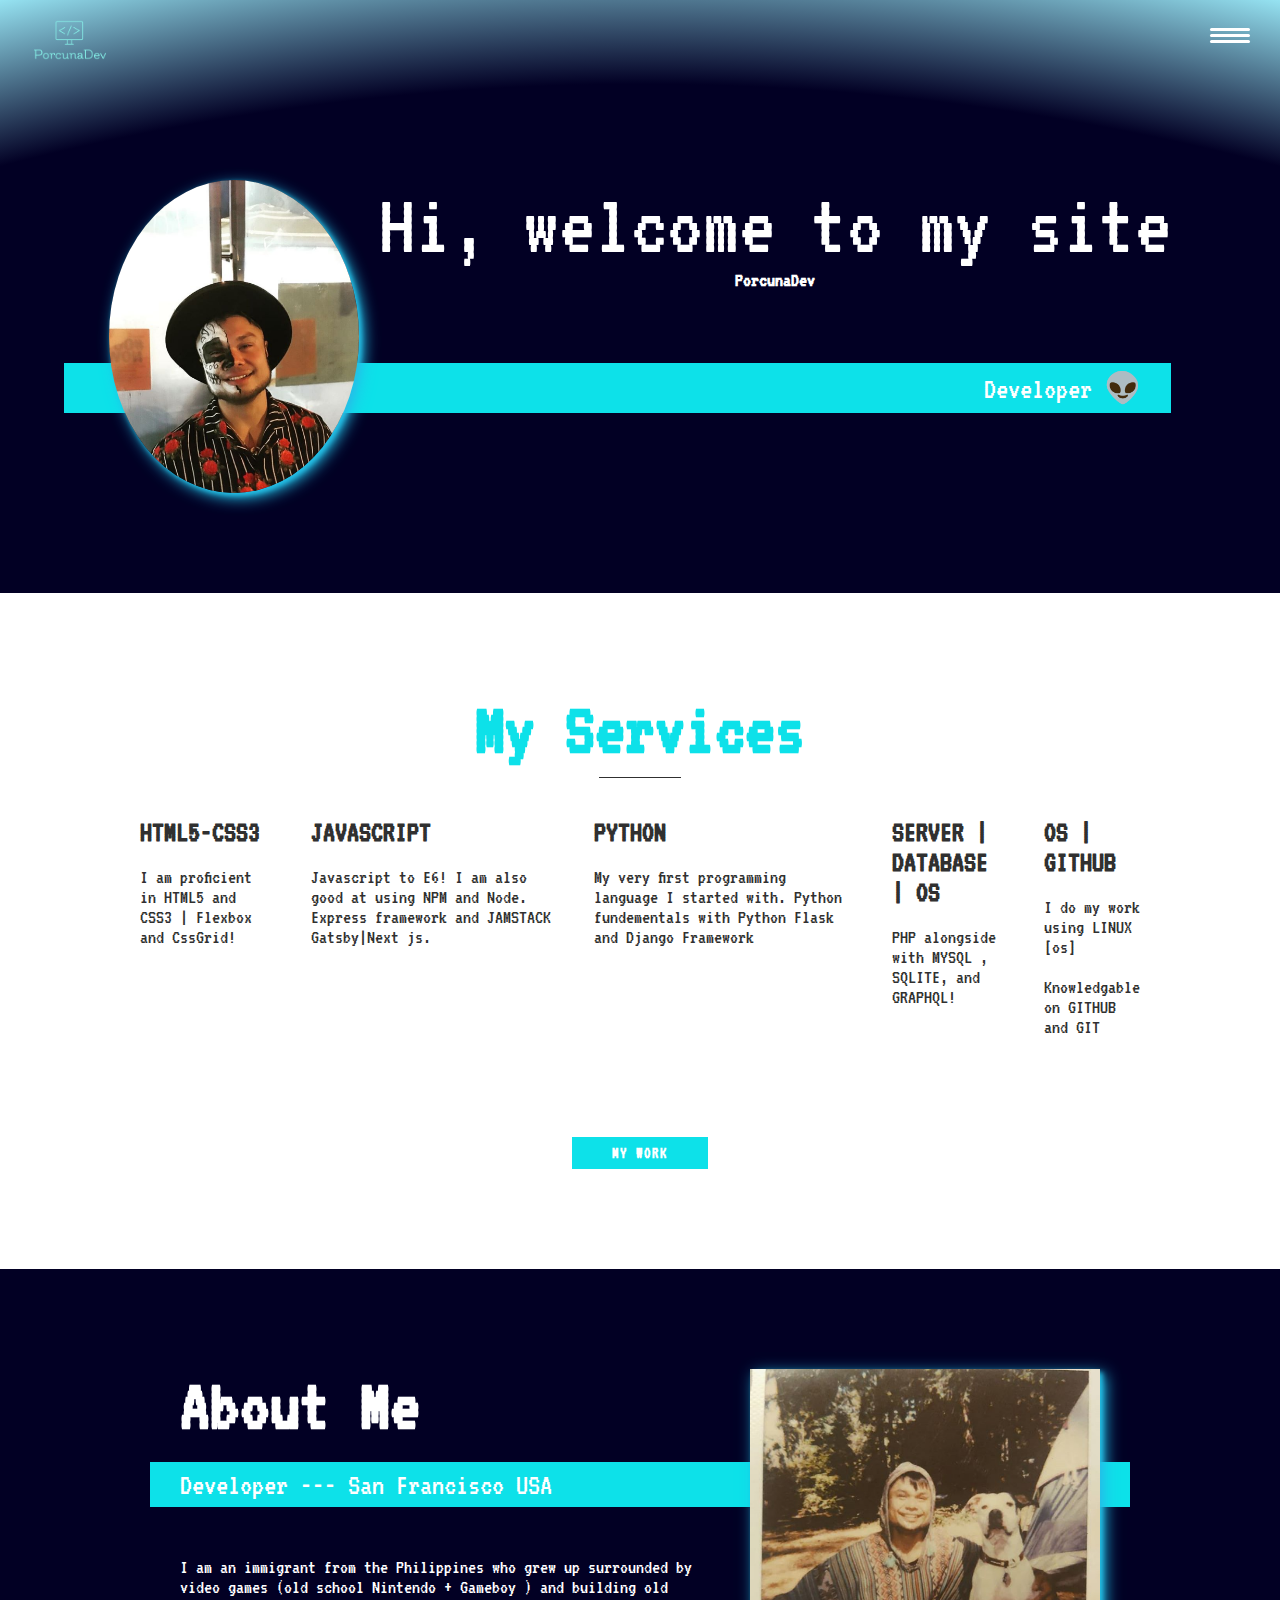
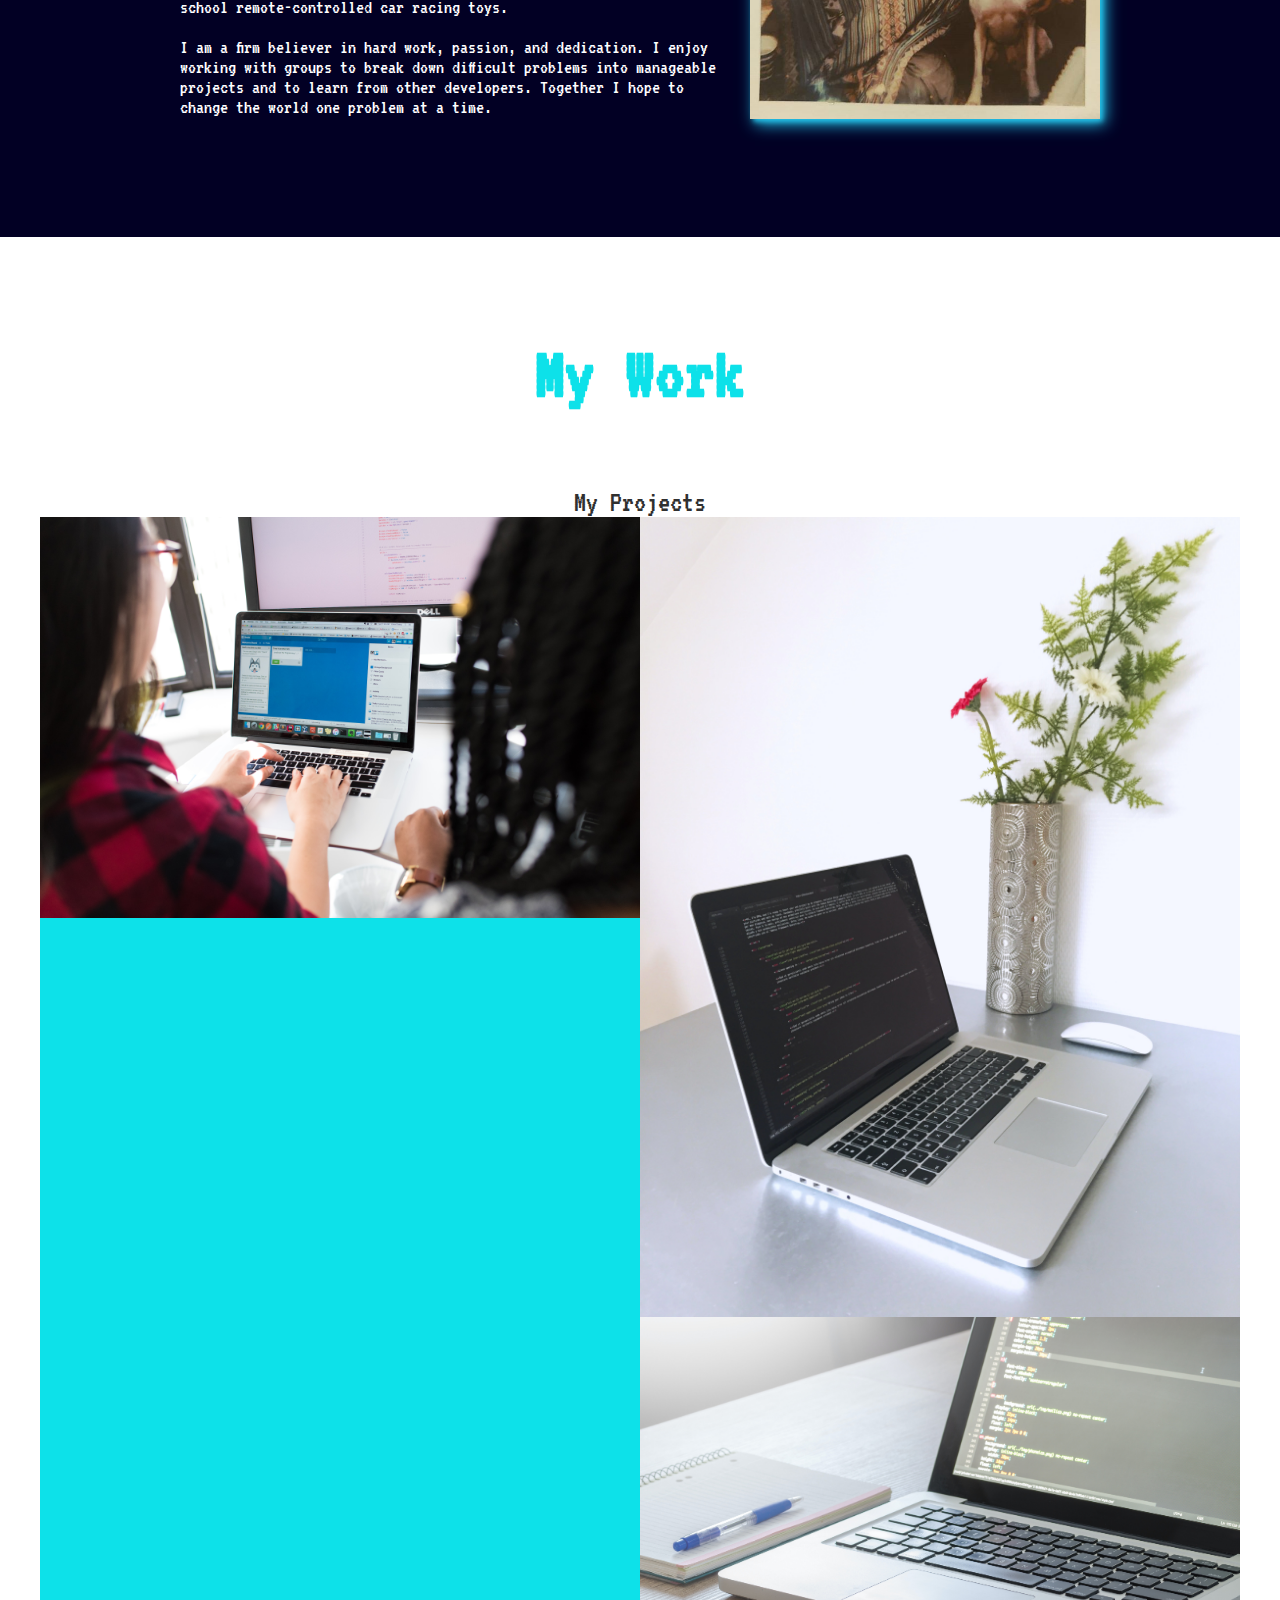
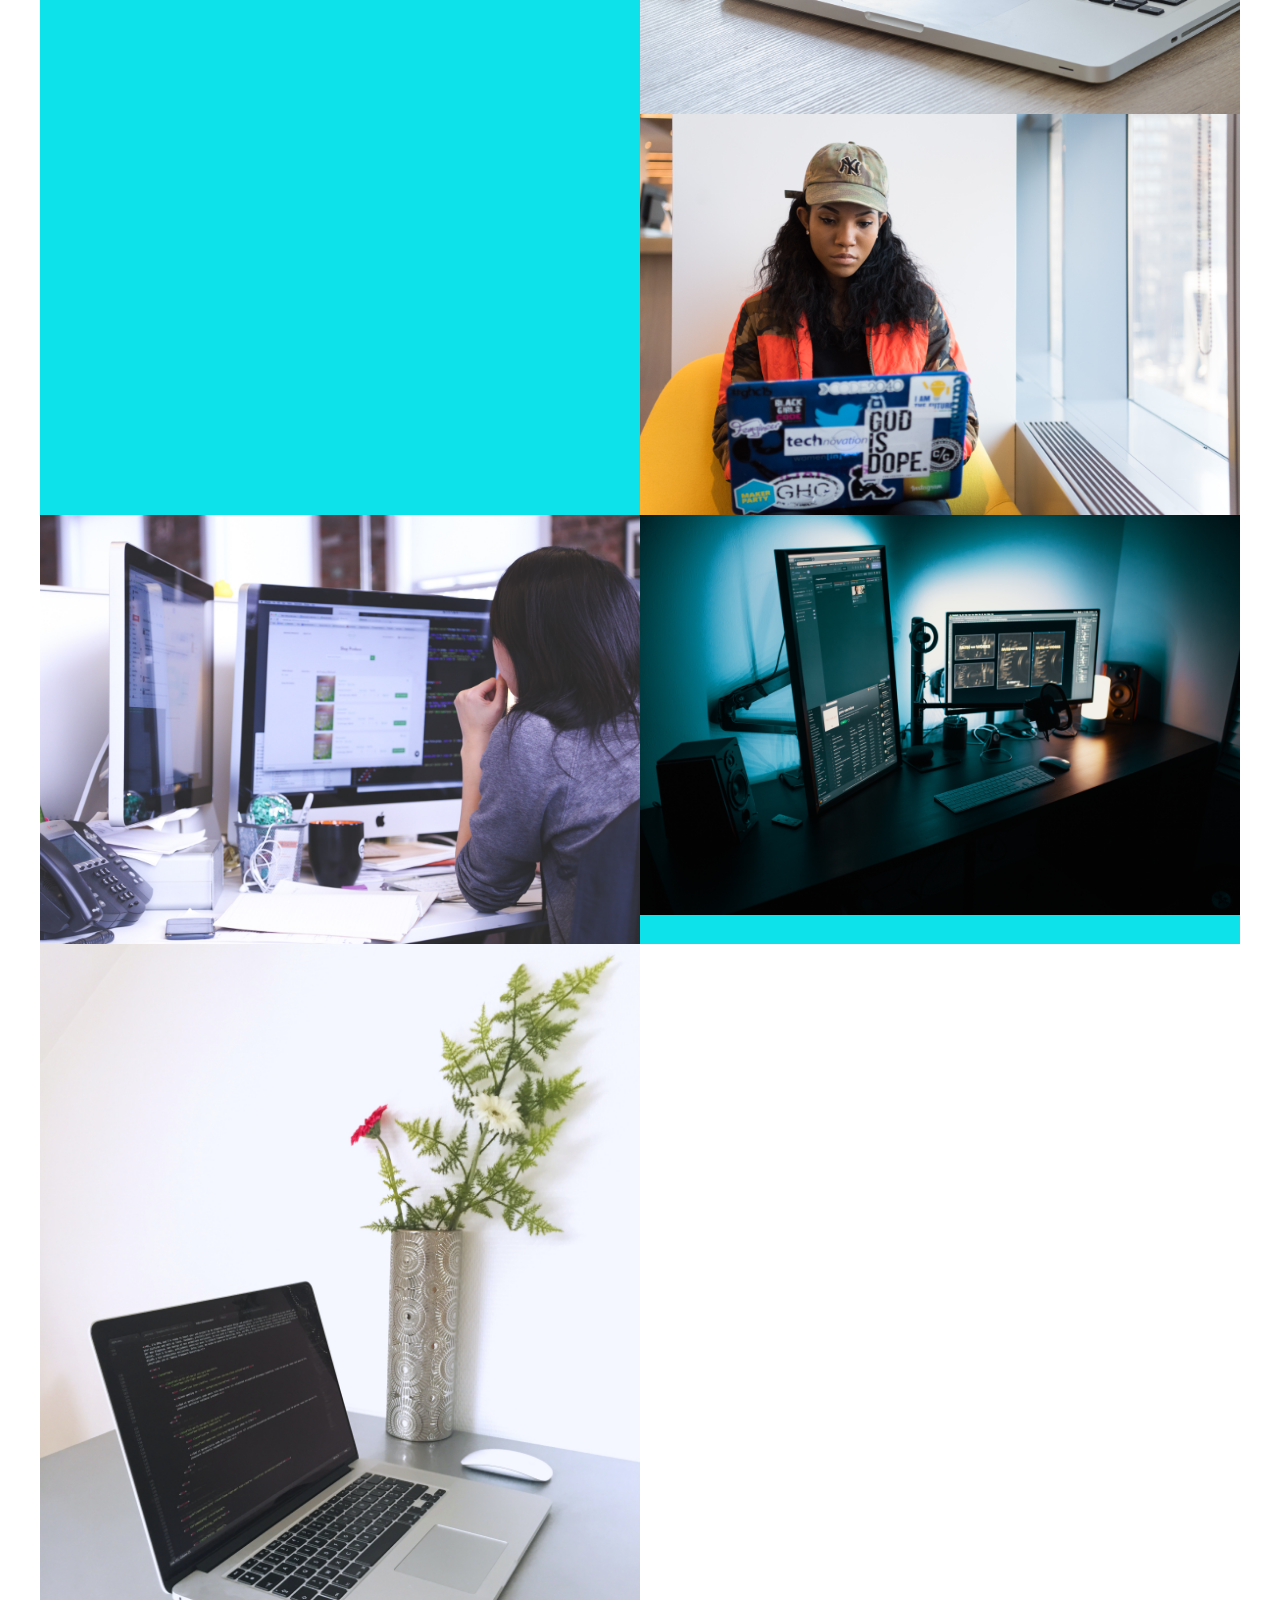
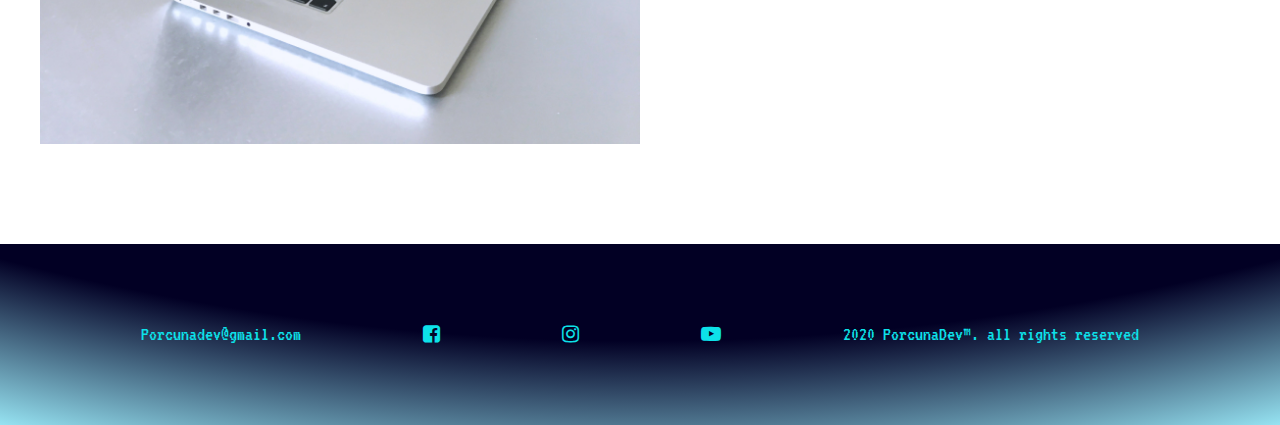
==== index.html @ c093f9e5 "first commit" ====
<!DOCTYPE html>
<html lang="en">

<head>
    <meta charset="UTF-8">
    <meta name="viewport" content="width=device-width, initial-scale=1.0">
    <link href="https://fonts.googleapis.com/css?family=VT323|VT323" rel="stylesheet">
    <link rel="stylesheet" href="https://cdnjs.cloudflare.com/ajax/libs/font-awesome/4.7.0/css/font-awesome.min.css">
    <link rel="stylesheet" href="https://cdnjs.cloudflare.com/ajax/libs/normalize/8.0.1/normalize.min.css">
    <link rel="stylesheet" href="css\style.css">
    <title>PorcunaDev</title>
</head>


<body>

    <header class="header">
        <div class="logo">
            <img src="css\porcunaDev.png" alt="">
        </div>

        <button class="nav__toggle" aria-label="toggle-navigation">
            <span class="hamburger"></span>
        </button>
        <nav class="main-nav">
            <ul class="nav__list">
                <li class="nav__item"><a class="nav__link" href="#home">Home</a></li>
                <li class="nav__item"><a class="nav__link" href="#services">Services</a></li>
                <li class="nav__item"><a class="nav__link" href="#about">About</a></li>
                <li class="nav__item"><a class="nav__link" href="#work">Projects</a></li>
            </ul>
        </nav>
    </header>


    <!--INTRODUCTION-->

    <section id="home" class="intro">

        <h1 class="section__title section__title--intro">Hi, welcome to my site <strong class="strong__title">PorcunaDev</strong> </h1>
        <p class="section__subtitle section__subtitle--intro">Developer 👽 </p>
        
        <img class="intro__img" src="css\patrick.jpg.png" alt="patrick halloween">

    </section>

    
    <!--SERVICES-->

    <section id="services" class="my__services">
        
        <h2 class="section__title section__title--services">My Services</h2>

        <div class="services">

            <div class="service">
                <h3>HTML5-CSS3</h3>
                <p>I am proficient in HTML5 and CSS3 | Flexbox and CssGrid!</p>
            </div>

            <div class="service">
                <h3>JAVASCRIPT</h3>
                <p>Javascript to E6! I am also good at using NPM and Node. Express framework and JAMSTACK Gatsby|Next js. </p>
            </div>

            <div class="service">
                <h3>PYTHON</h3>
                <p>My very first programming language I started with. Python fundementals with Python Flask and Django Framework</p>
            </div>

            <div class="service">
                <h3>SERVER | DATABASE | OS</h3>
                <p>PHP alongside with MYSQL , SQLITE, and GRAPHQL!</p>
            </div>

            <div class="service">
                <h3>OS | GITHUB </h3>
                <p>I do my work using LINUX [os]</p>
                <p>Knowledgable on GITHUB and GIT</p>
            </div>

        </div>

        <a href="#work" class="btn">My Work</a>
        
    </section>


    <!--ABOUT-->

    <section id="about" class="about__me">

        <h2 class="section__title section__title--about">About Me</h2>
        <p class="section__subtitle section__subtitle--about">Developer --- San Francisco USA</p>

        <div class="about__me--body">
            <p>I am an immigrant from the Philippines who grew up surrounded by video games (old school Nintendo +  Gameboy ) and building old school remote-controlled car racing toys. </p>
            <p>I am a firm believer in hard work, passion, and dedication. I enjoy working with groups to break down difficult problems into manageable projects and to learn from other developers. Together I hope to change the world one problem at a time. </p>
        </div>

        <img class="about__me--img" src="css\pat&cleo.jpg.png" alt="patrick and cleo chillin">

    </section>


    <!--MY WORK-->

    <section id="work" class="my__work">

        <h2 class="section__title section__title--work">My Work</h2>
        <p class="section__subtitle section__subtitle--work">My Projects</p>

        <div class="portfolio">
            <a href="#" class="portfolio__item">
                <img class="portfolio__img" src="css\adult-blur-business-computer-1181474.jpg" alt="">
            </a>
            <a href="#" class="portfolio__item">
                <img class="portfolio__img" src="css\apple-desk-office-macbook-102061.jpg" alt="">
            </a>
            <a href="#" class="portfolio__item">
                <img class="portfolio__img" src="css\closeup-photo-of-silver-macbook-pro-on-table-1181269.jpg" alt="">
            </a>
            <a href="#" class="portfolio__item">
                <img class="portfolio__img" src="css\code-coding-computer-data-574073.jpg" alt="">
            </a>
            <a href="#" class="portfolio__item">
                <img class="portfolio__img" src="css\turned-on-macbook-pro-693859.jpg" alt="">
            </a>
            <a href="#" class="portfolio__item">
                <img class="portfolio__img" src="css\woman-using-laptop-computer-1181280.jpg" alt="">
            </a>
            <a href="#" class="portfolio__item">
                <img class="portfolio__img" src="css\working-woman-person-technology-7375.jpg" alt="">
            </a>
            <a href="#" class="portfolio__item">
                <img class="portfolio__img" src="css\black-flat-screen-computer-monitor-1714208.jpg" alt="">
            </a>
            <a href="#" class="portfolio__item">
                <img class="portfolio__img" src="css\apple-desk-office-macbook-102061.jpg" alt="">
            </a>
        </div>

    </section>


    <!--FOOTER-->

    <footer class="footer">

        <a href="mailto:porcunadev@gmail.com" class="footer-link">Porcunadev@gmail.com</a>
        <span><a href=""><i class="fa fa-facebook-square" aria-hidden="true"></i></a>
        </span>
        <span><a href=""><i class="fa fa-instagram" aria-hidden="true"></i></a>
        </span>
        <span><a href=""><i class="fa fa-youtube-play" aria-hidden="true"></i></a>
        </span>
        <span>2020 PorcunaDev&trade;. all rights reserved</span>
    
    </footer>  


    <script src="js\scripts.js"></script>
</body>
</html>
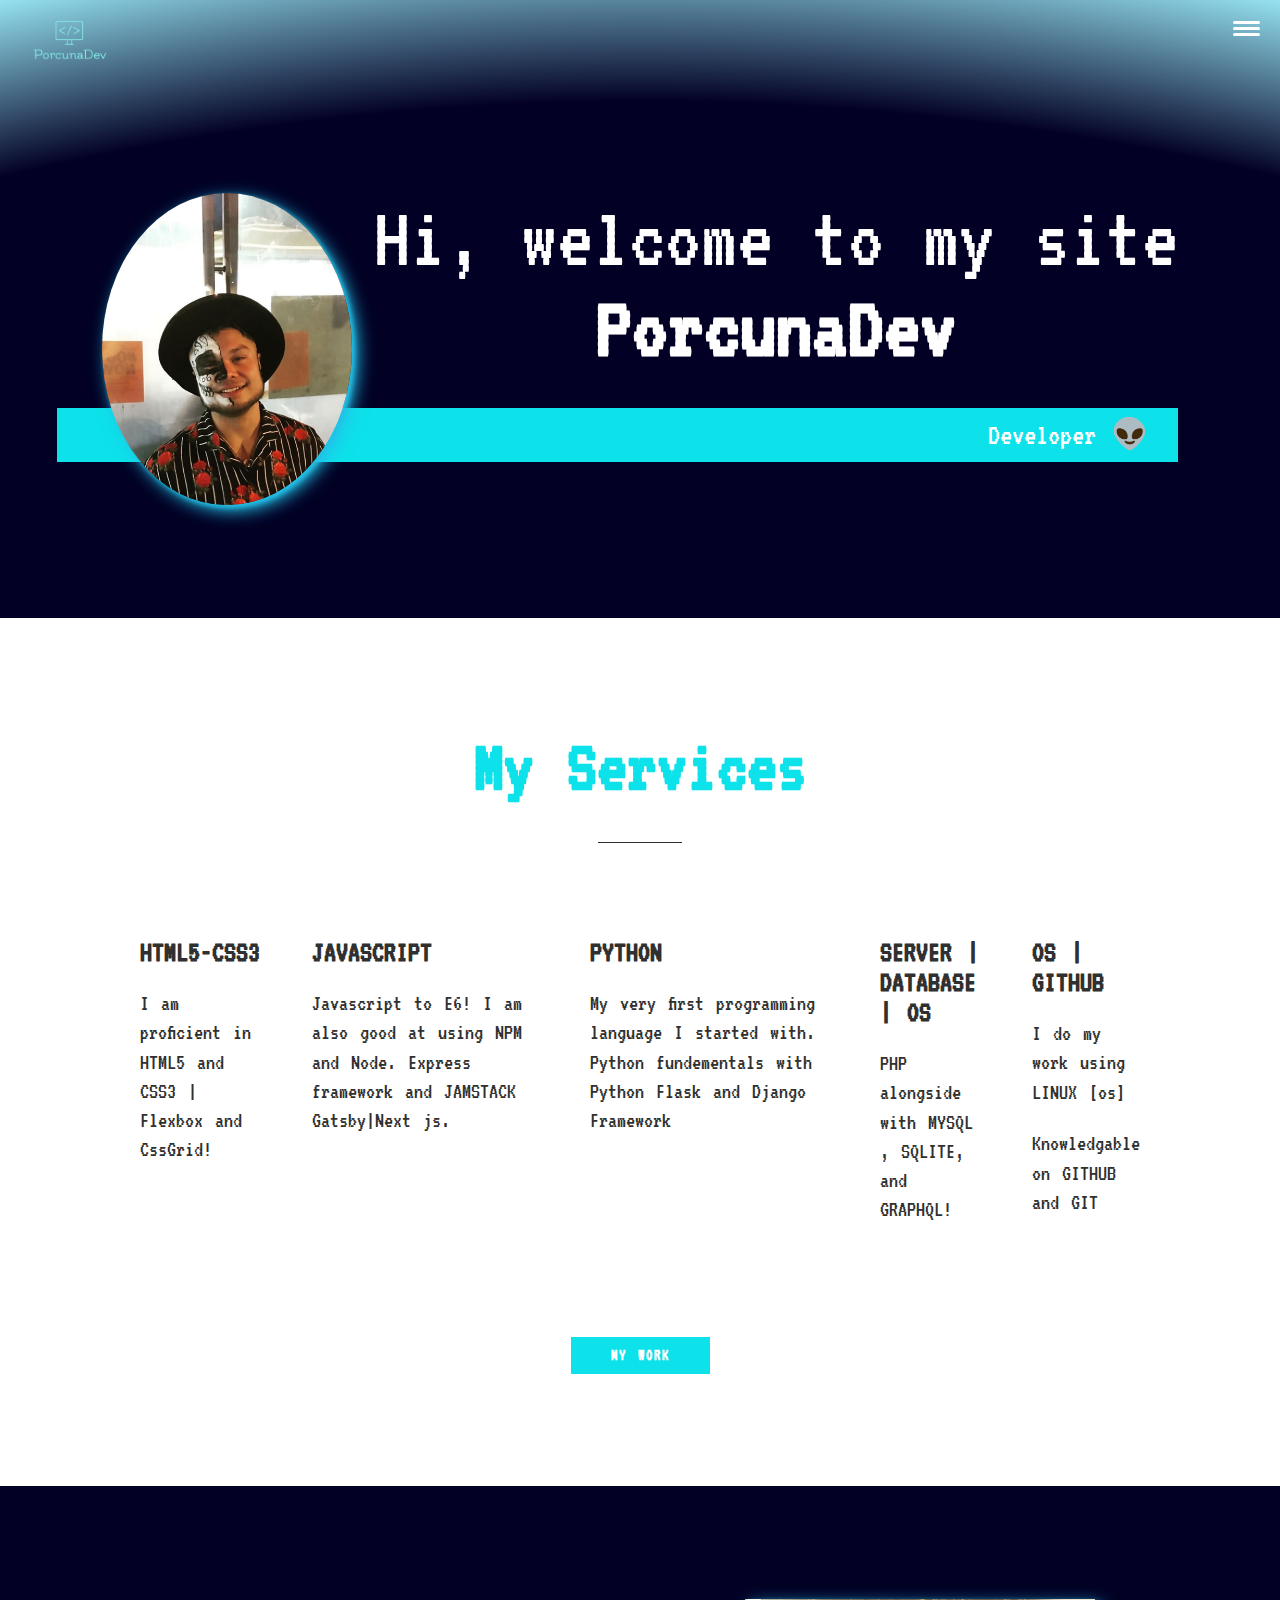
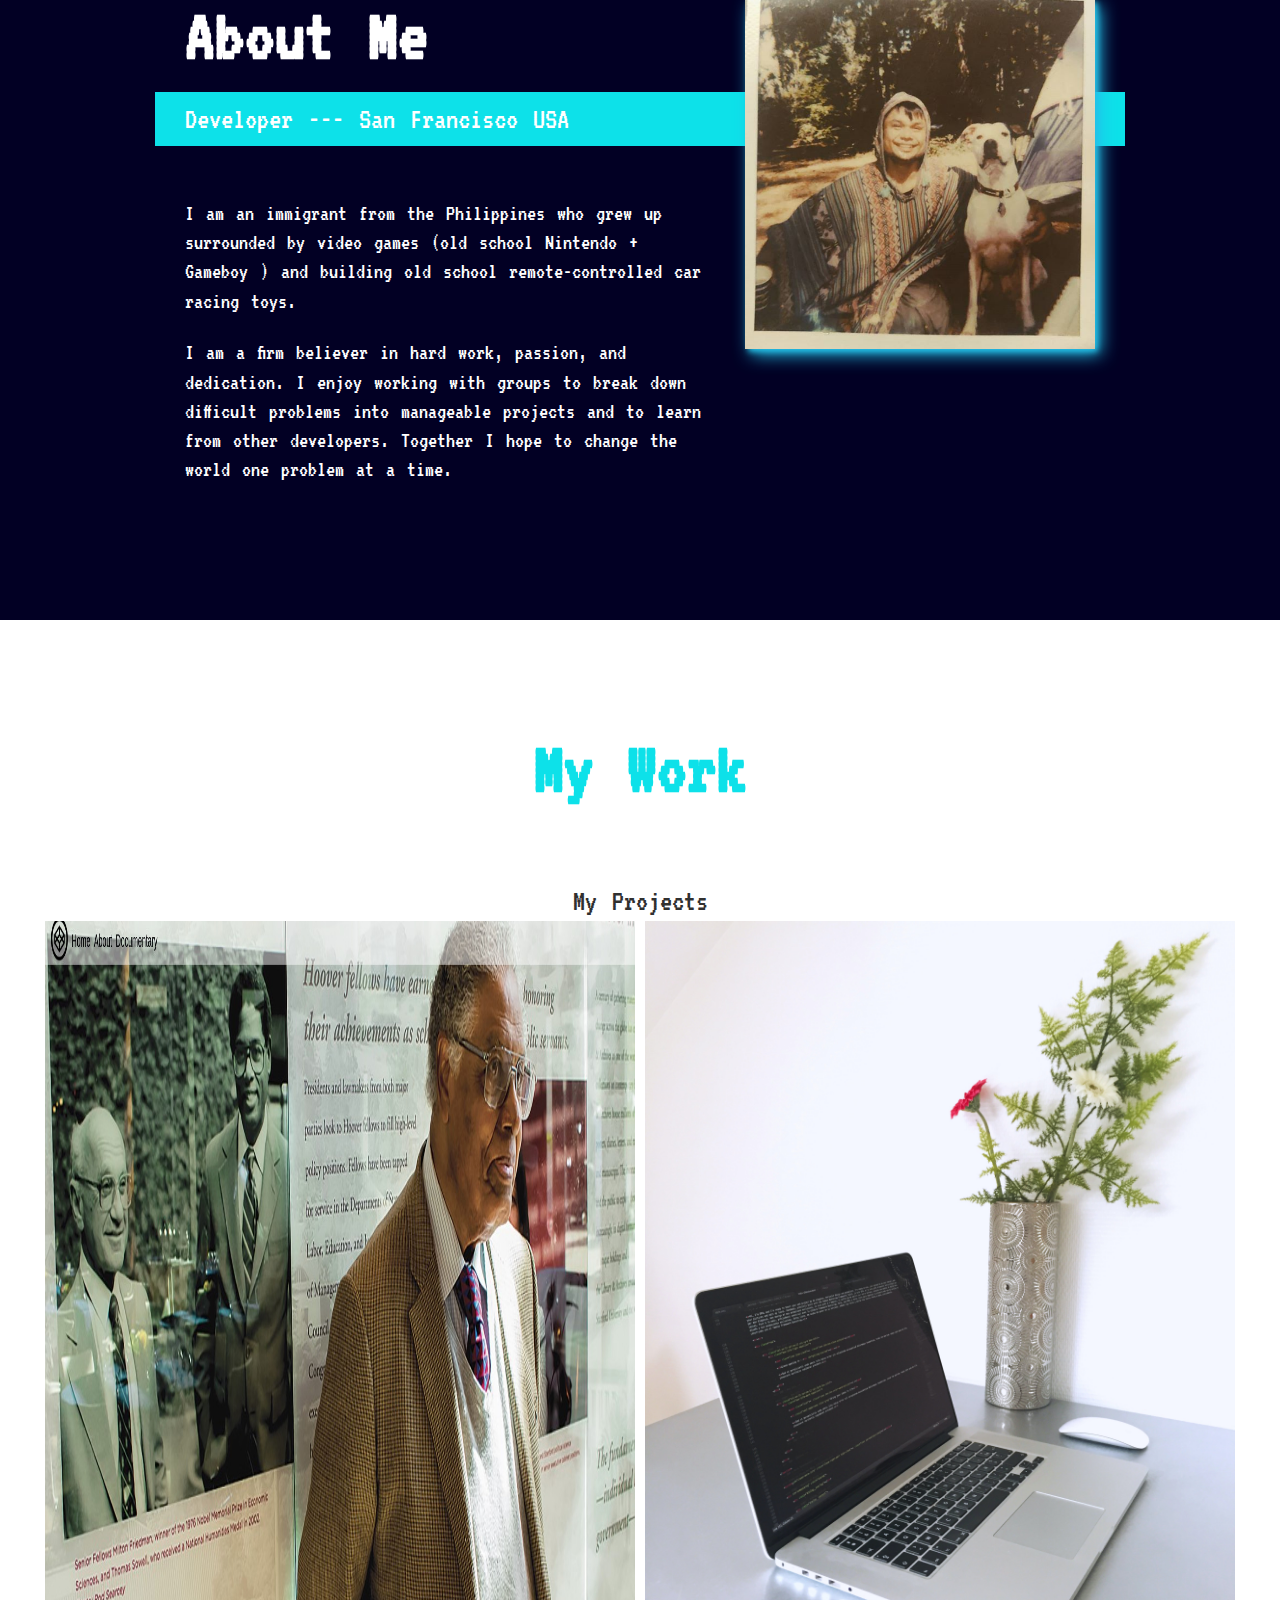
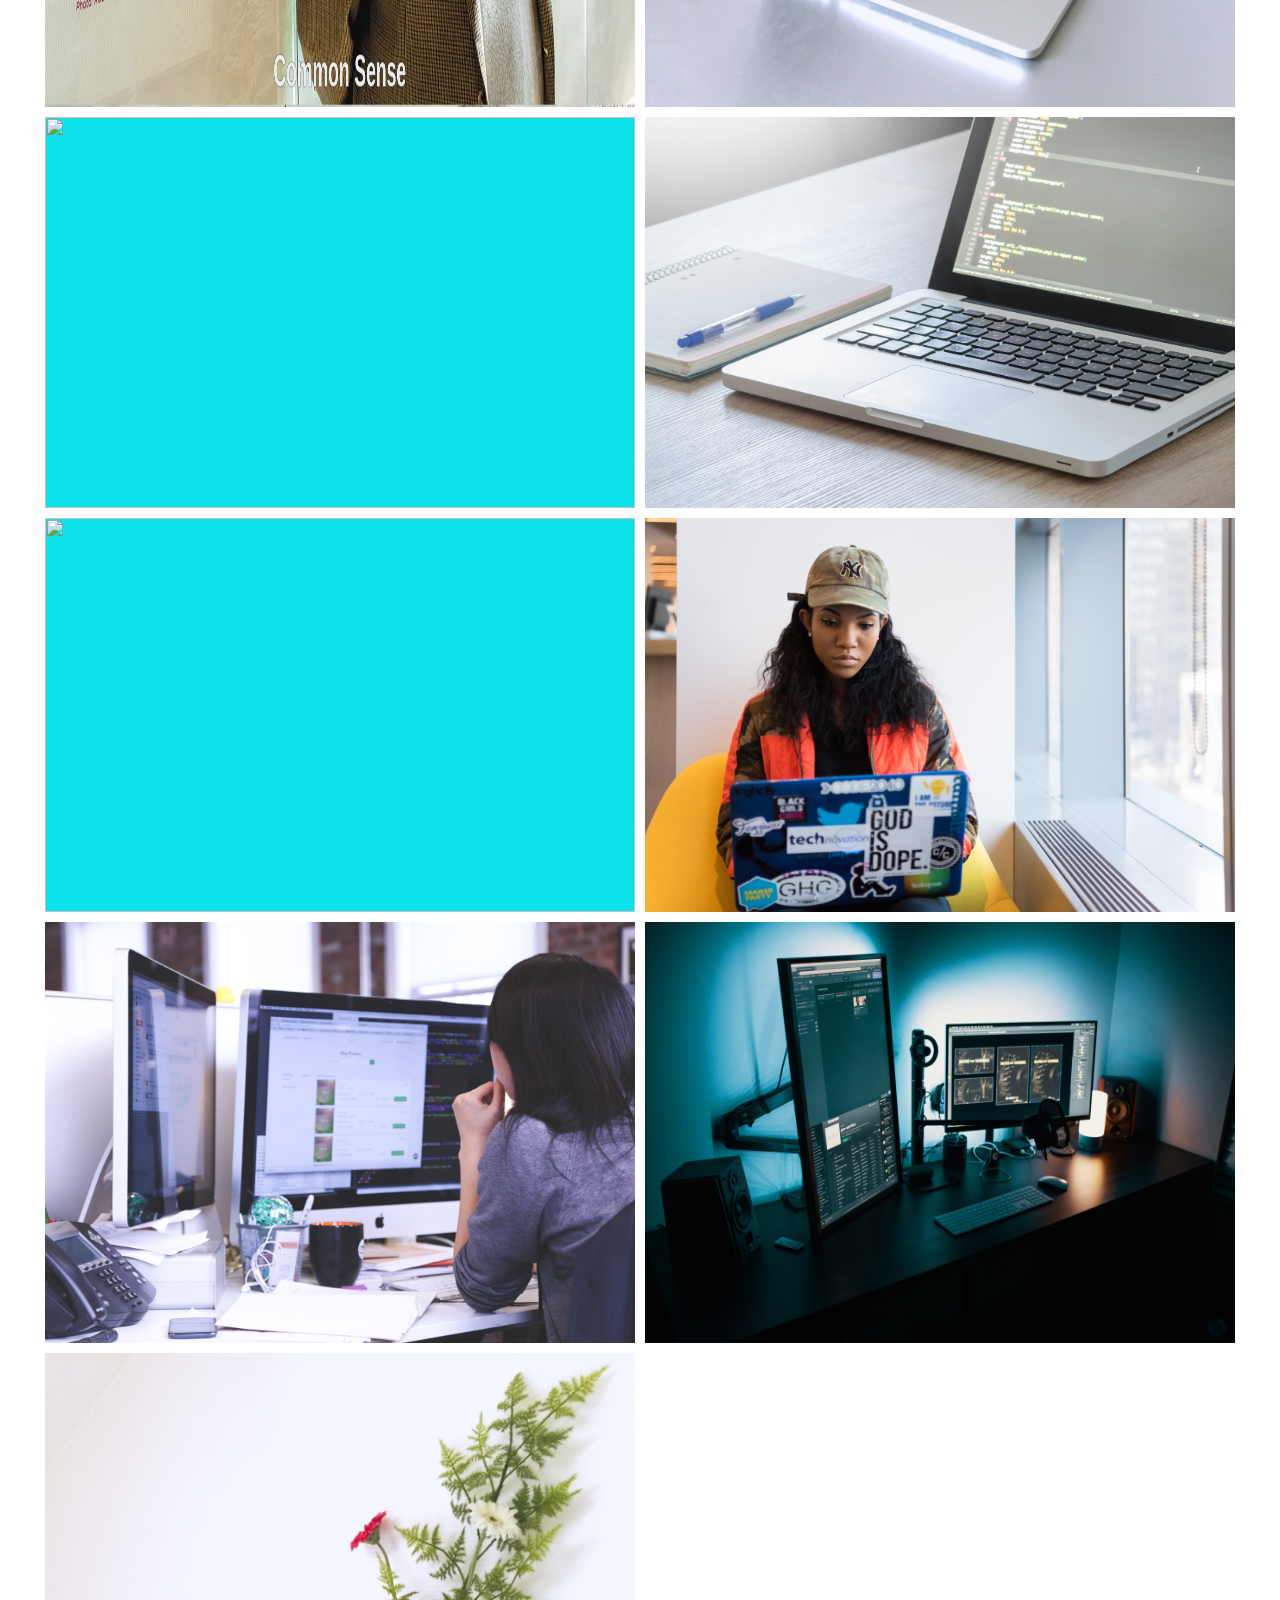
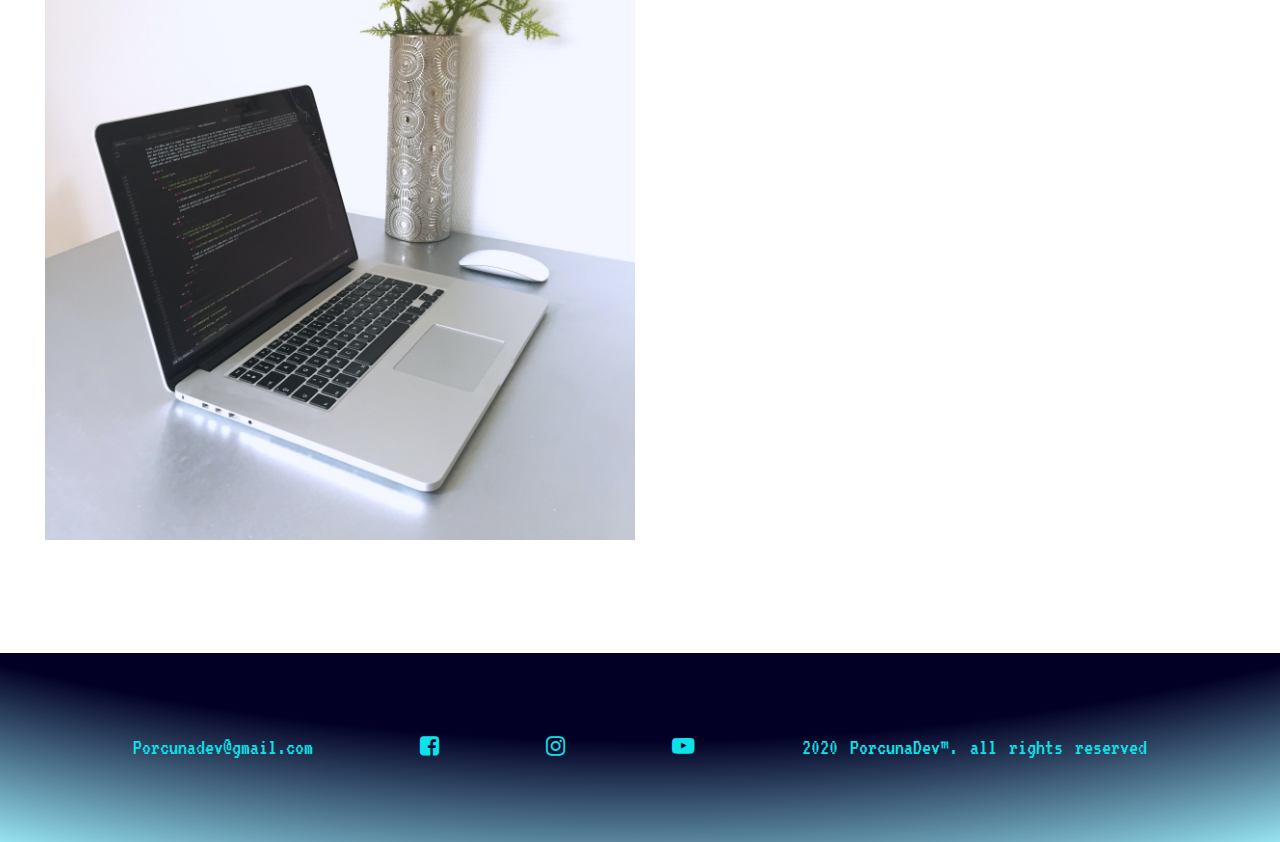
==== commit 53f1662d: "commit" ====
--- a/index.html
+++ b/index.html
@@ -111,8 +111,8 @@
         <p class="section__subtitle section__subtitle--work">My Projects</p>
 
         <div class="portfolio">
-            <a href="#" class="portfolio__item">
-                <img class="portfolio__img" src="css\adult-blur-business-computer-1181474.jpg" alt="">
+            <a href="https://agitated-torvalds-f9cdda.netlify.app/" class="portfolio__item">
+                <img class="portfolio__img" src="css/Thomas_Sowell.jpg" alt="Thomas Sowell">
             </a>
             <a href="#" class="portfolio__item">
                 <img class="portfolio__img" src="css\apple-desk-office-macbook-102061.jpg" alt="">
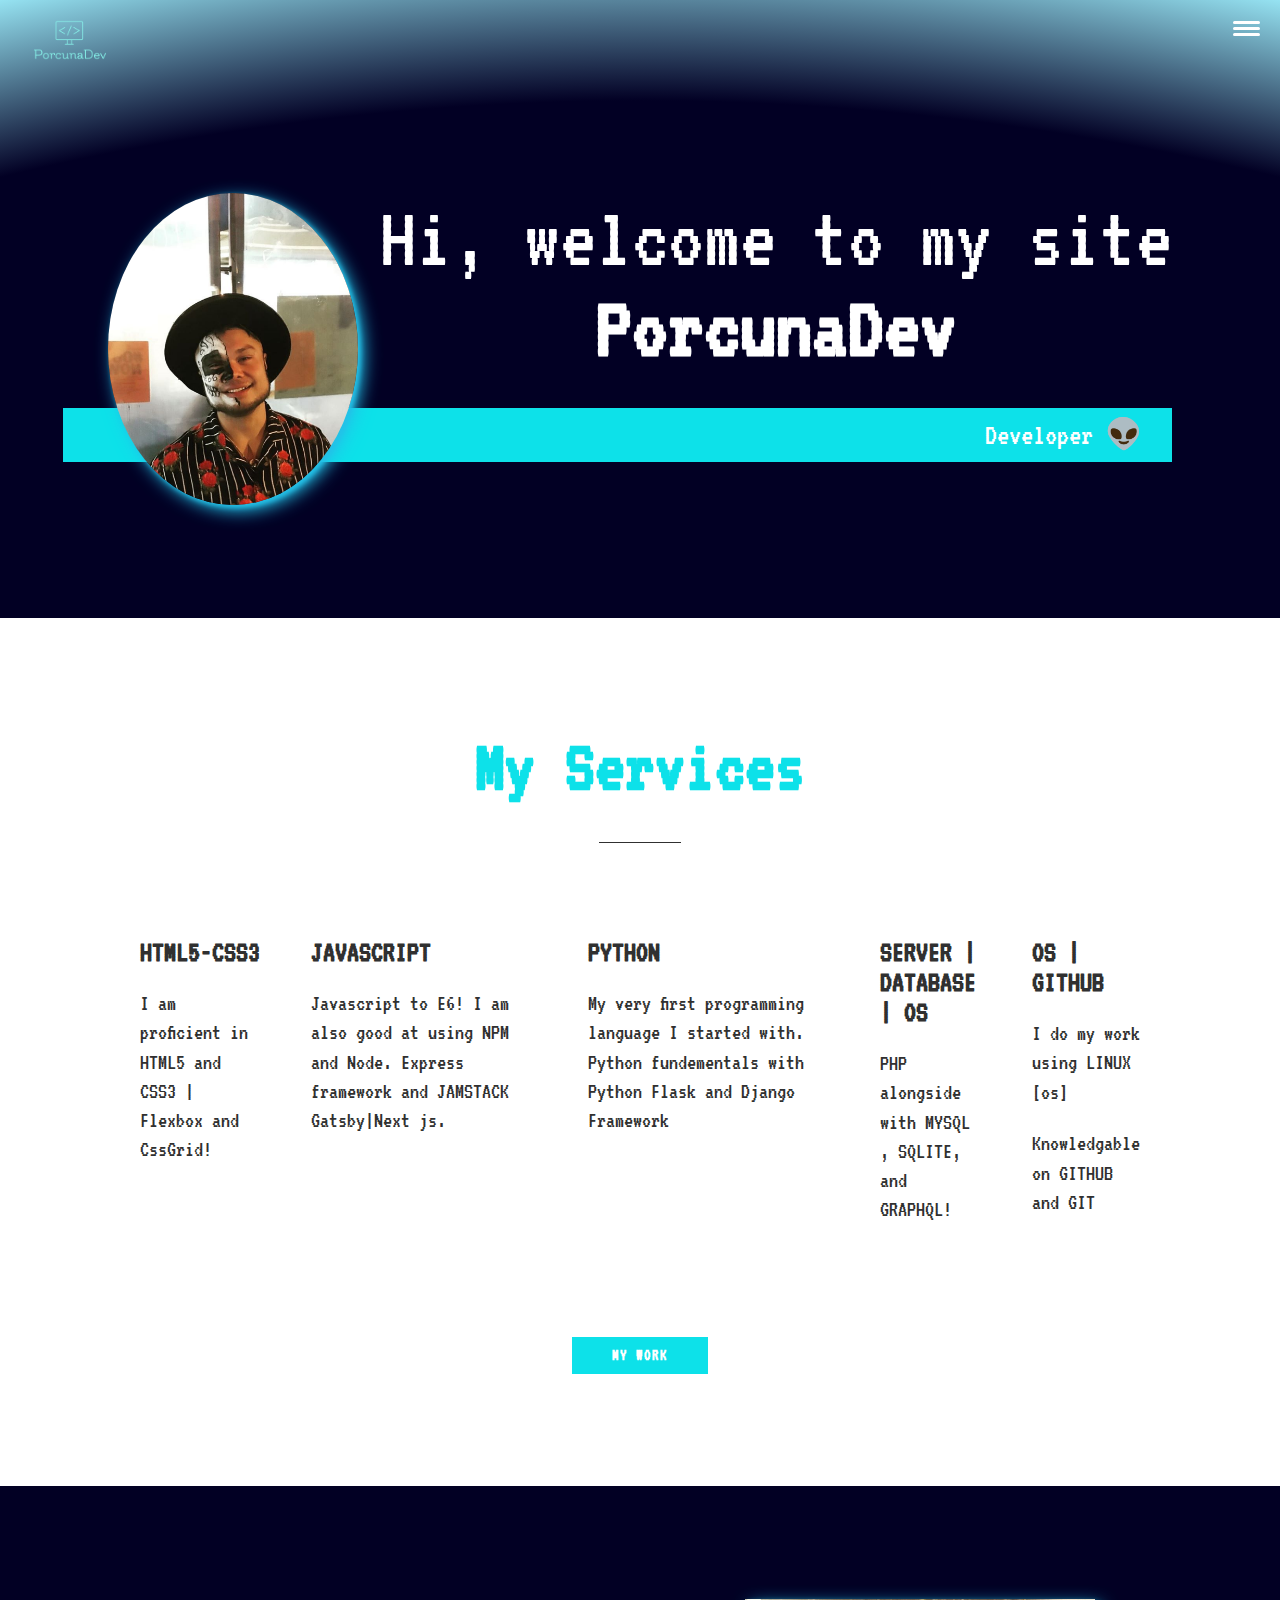
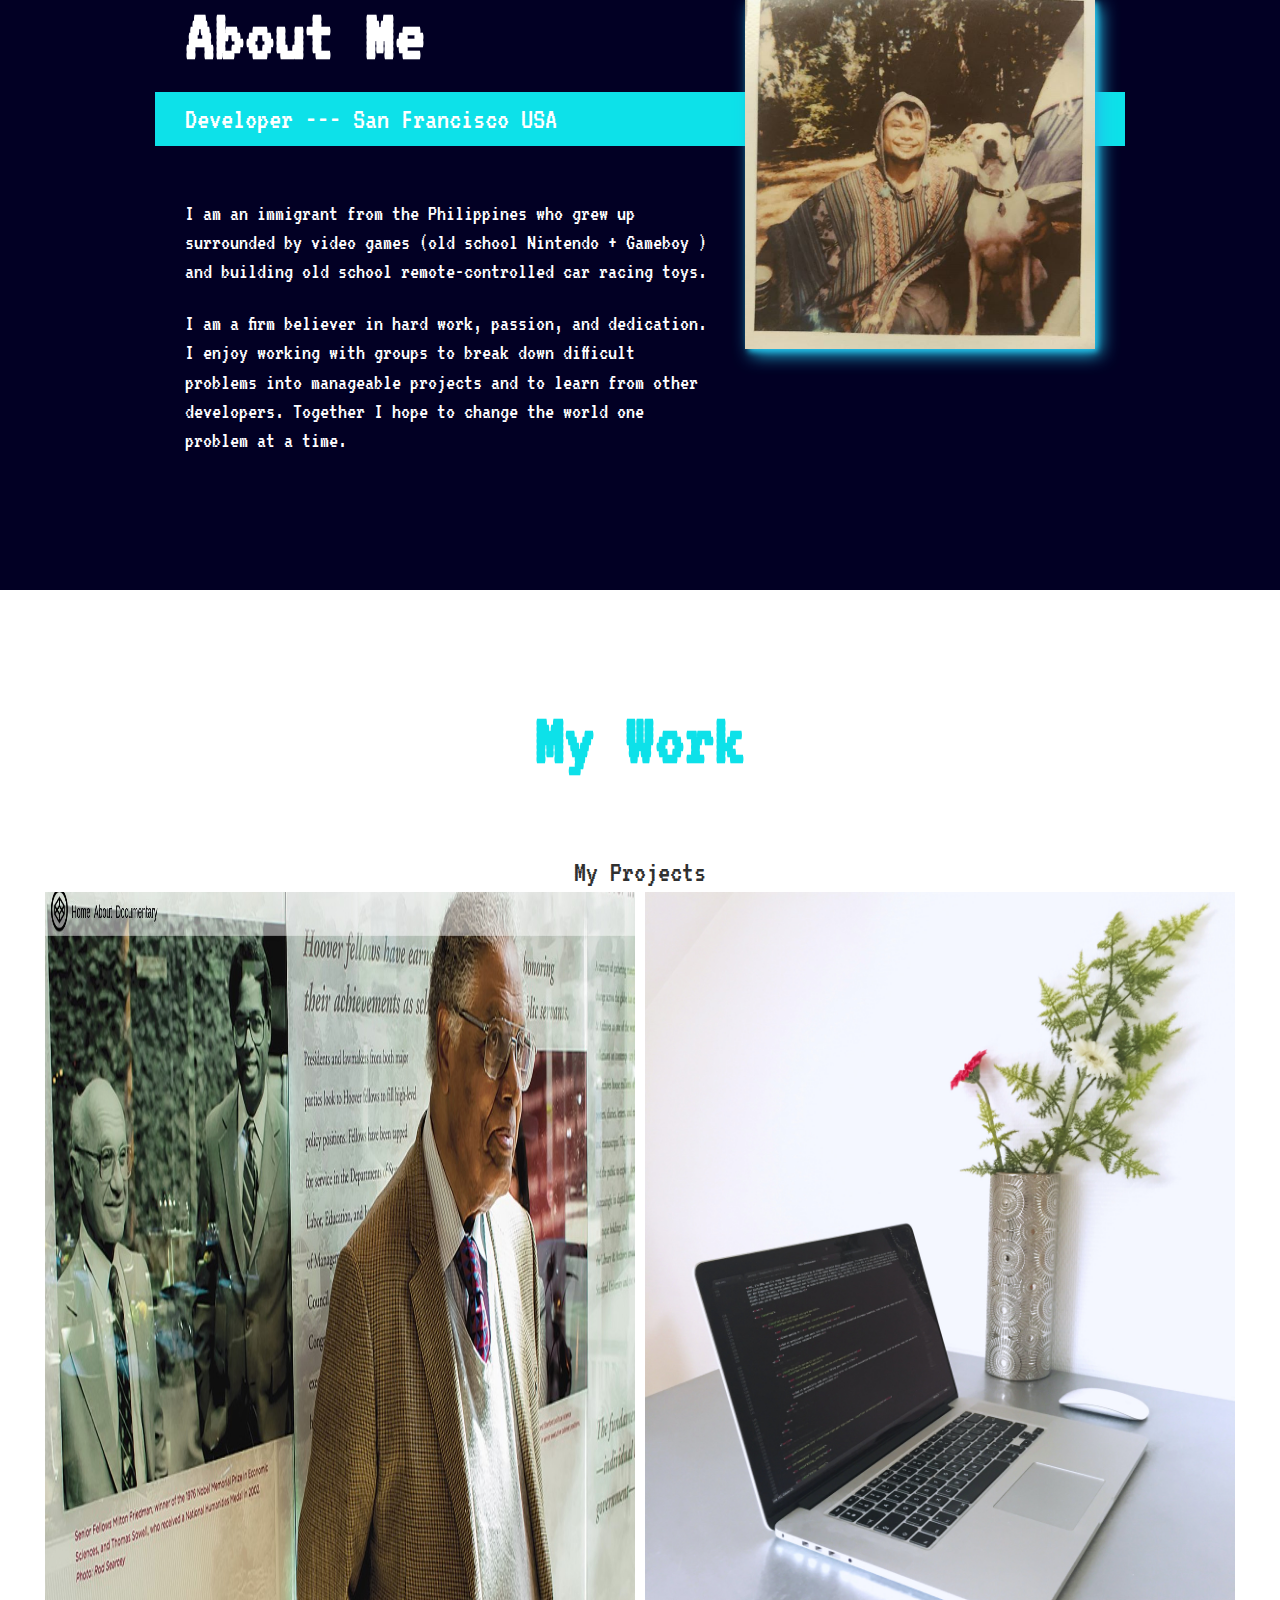
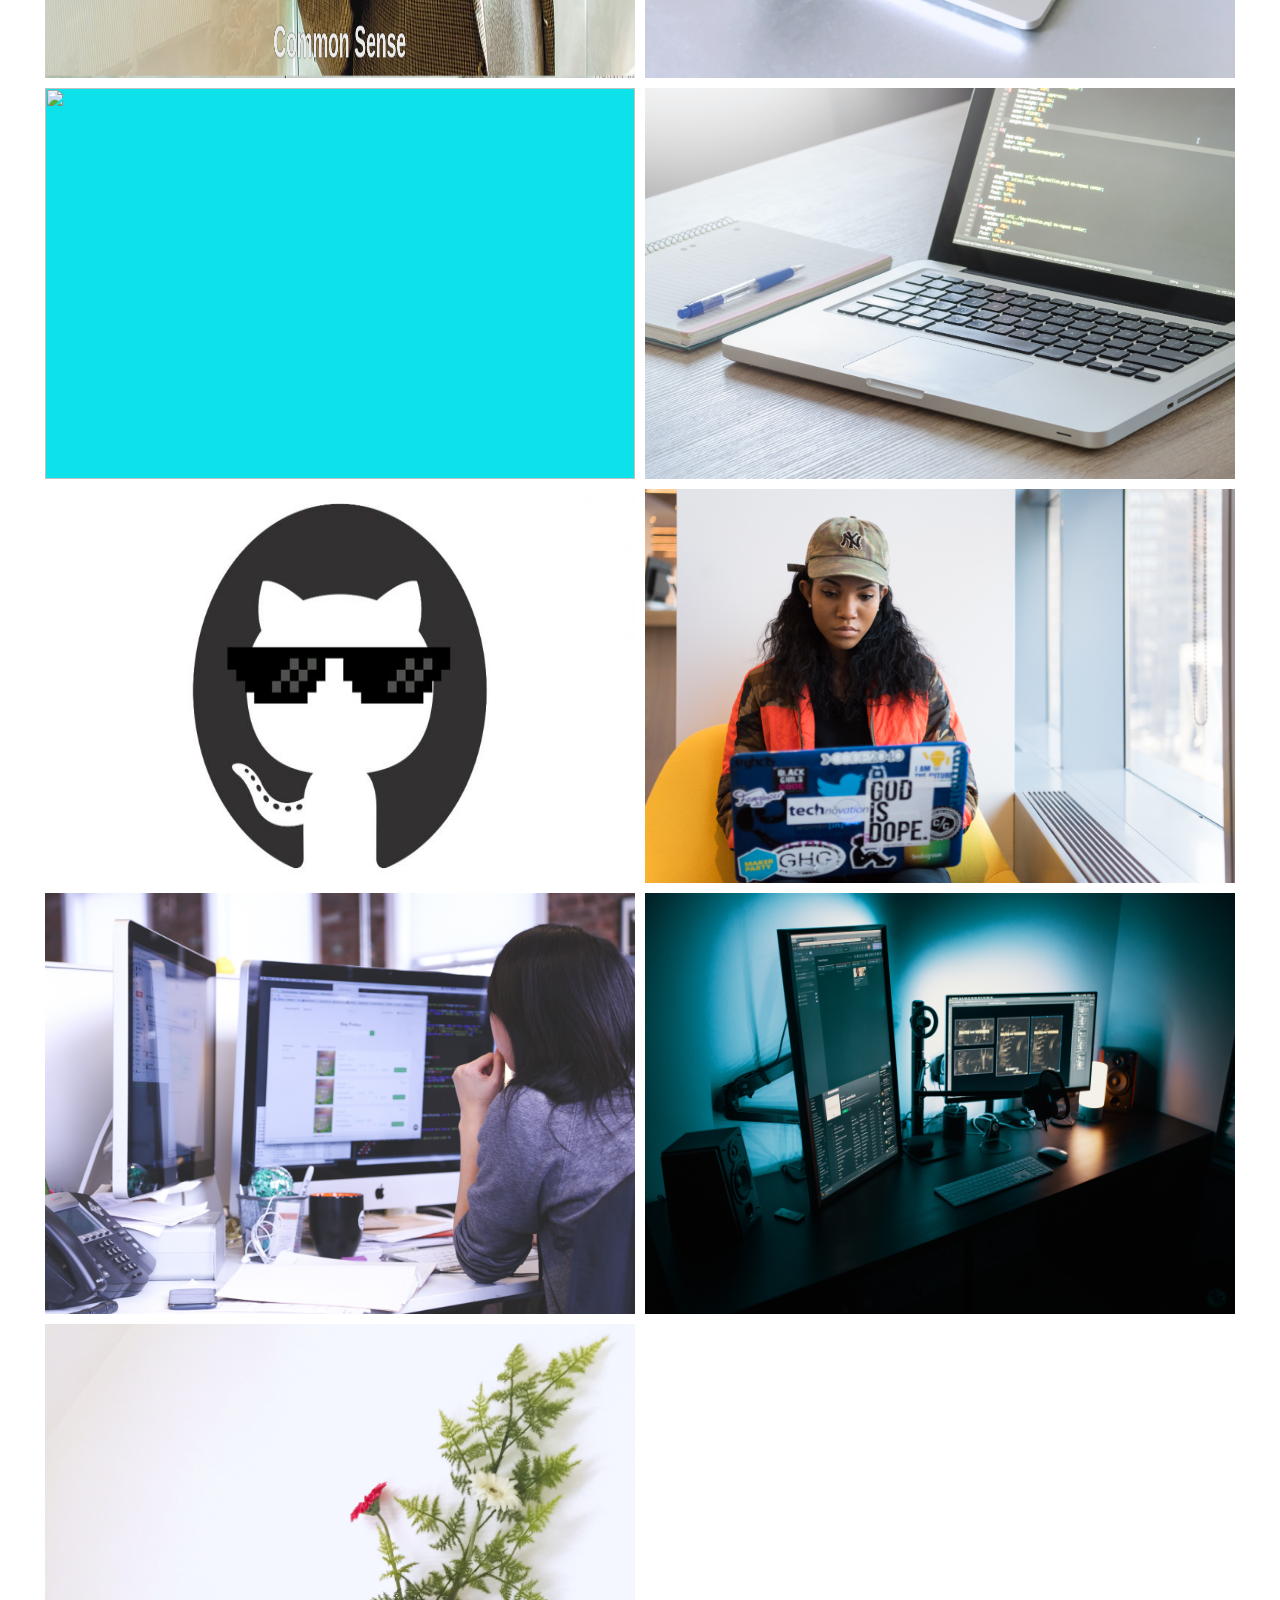
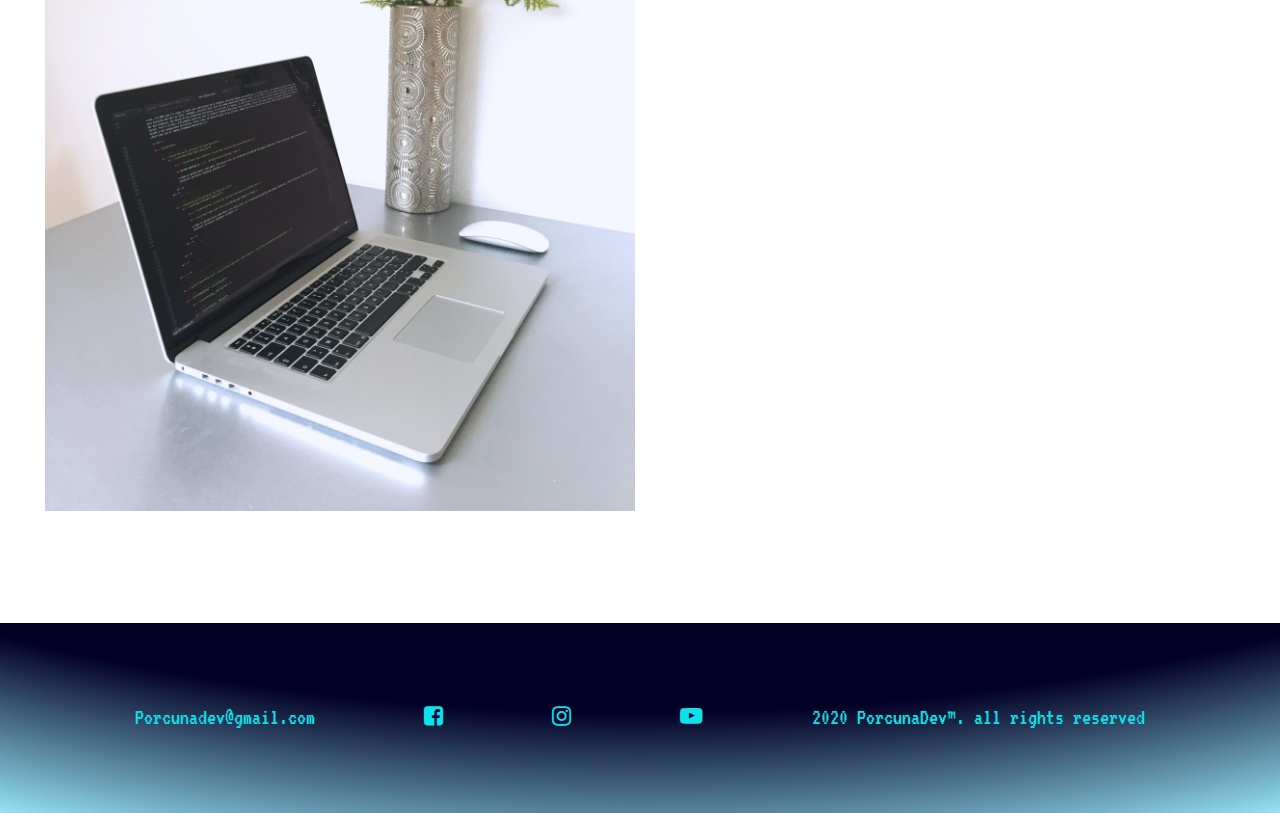
==== commit ef8efbd7: "added right pictures and link to projects" ====
--- a/index.html
+++ b/index.html
@@ -123,8 +123,8 @@
             <a href="#" class="portfolio__item">
                 <img class="portfolio__img" src="css\code-coding-computer-data-574073.jpg" alt="">
             </a>
-            <a href="#" class="portfolio__item">
-                <img class="portfolio__img" src="css\turned-on-macbook-pro-693859.jpg" alt="">
+            <a href="https://github.com/Porcunadev" class="portfolio__item">
+                <img class="portfolio__img" src="css/github.jpg" alt="Github profile">
             </a>
             <a href="#" class="portfolio__item">
                 <img class="portfolio__img" src="css\woman-using-laptop-computer-1181280.jpg" alt="">
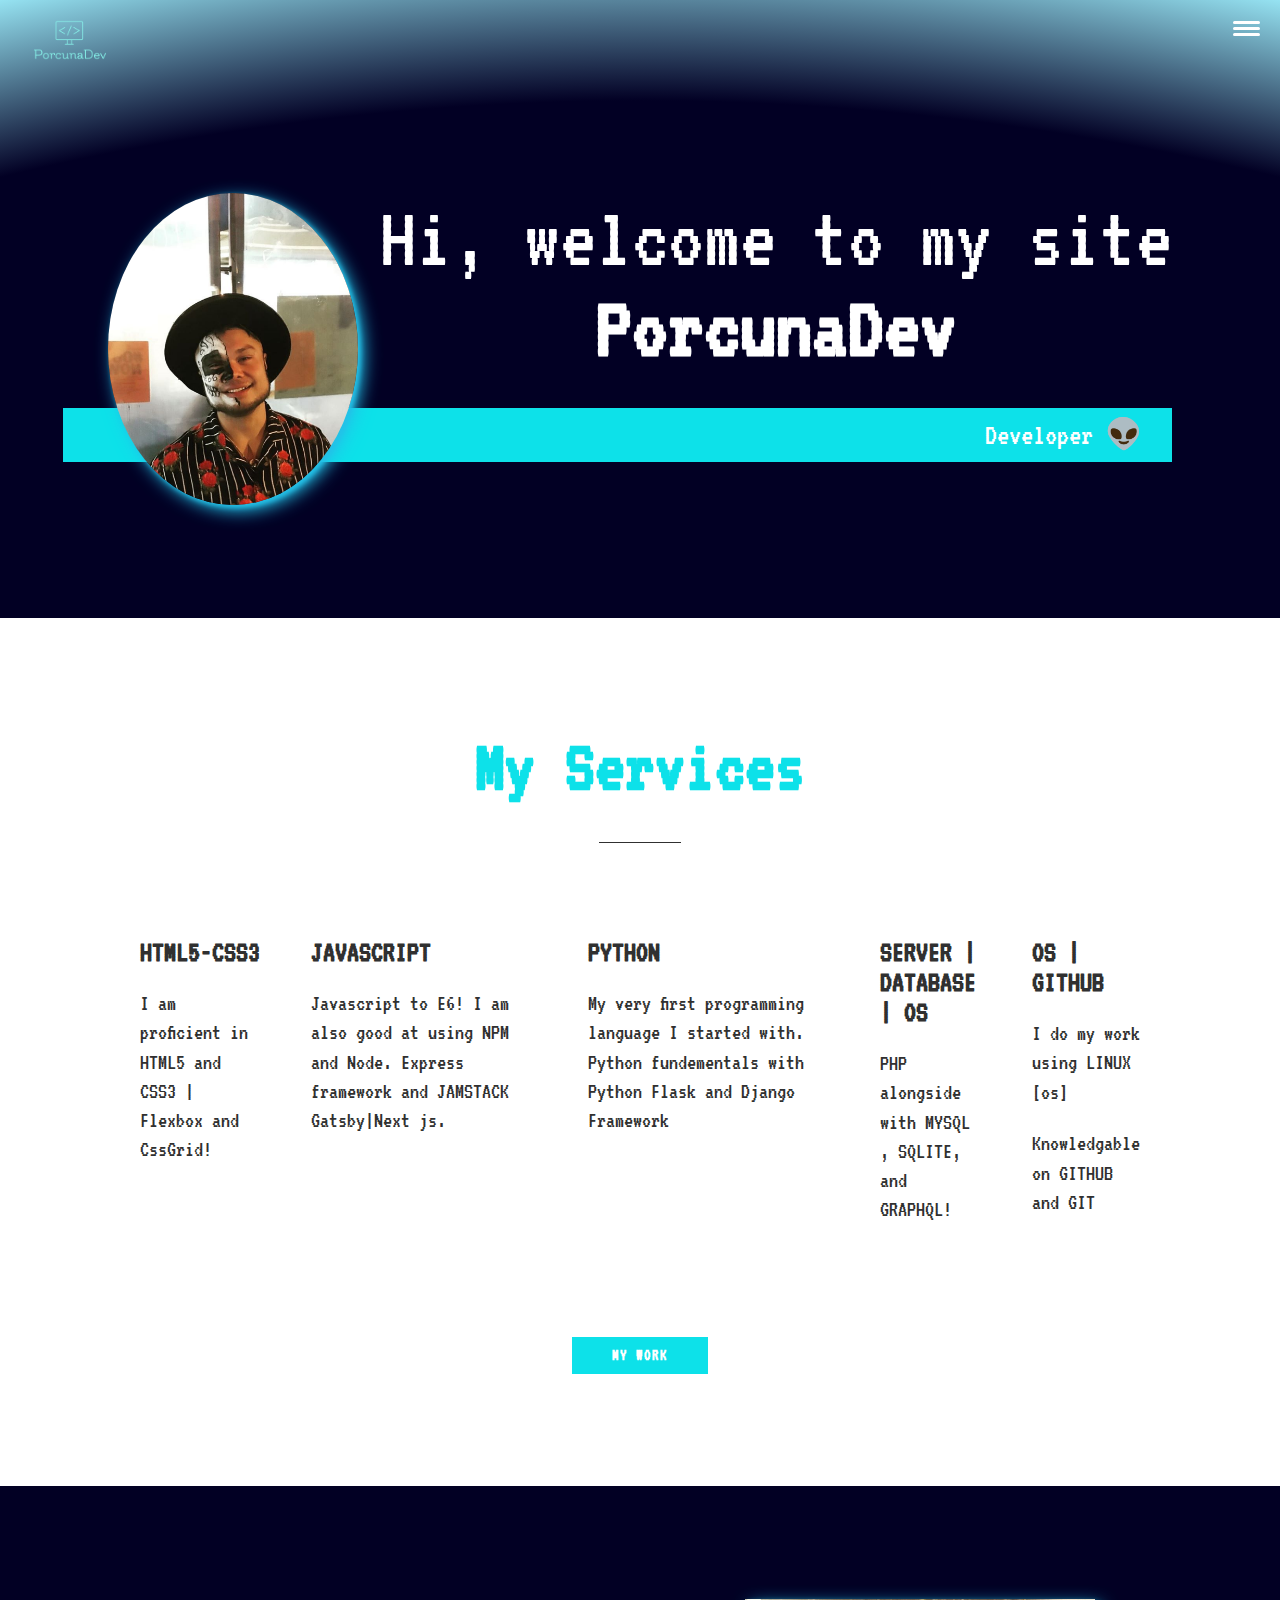
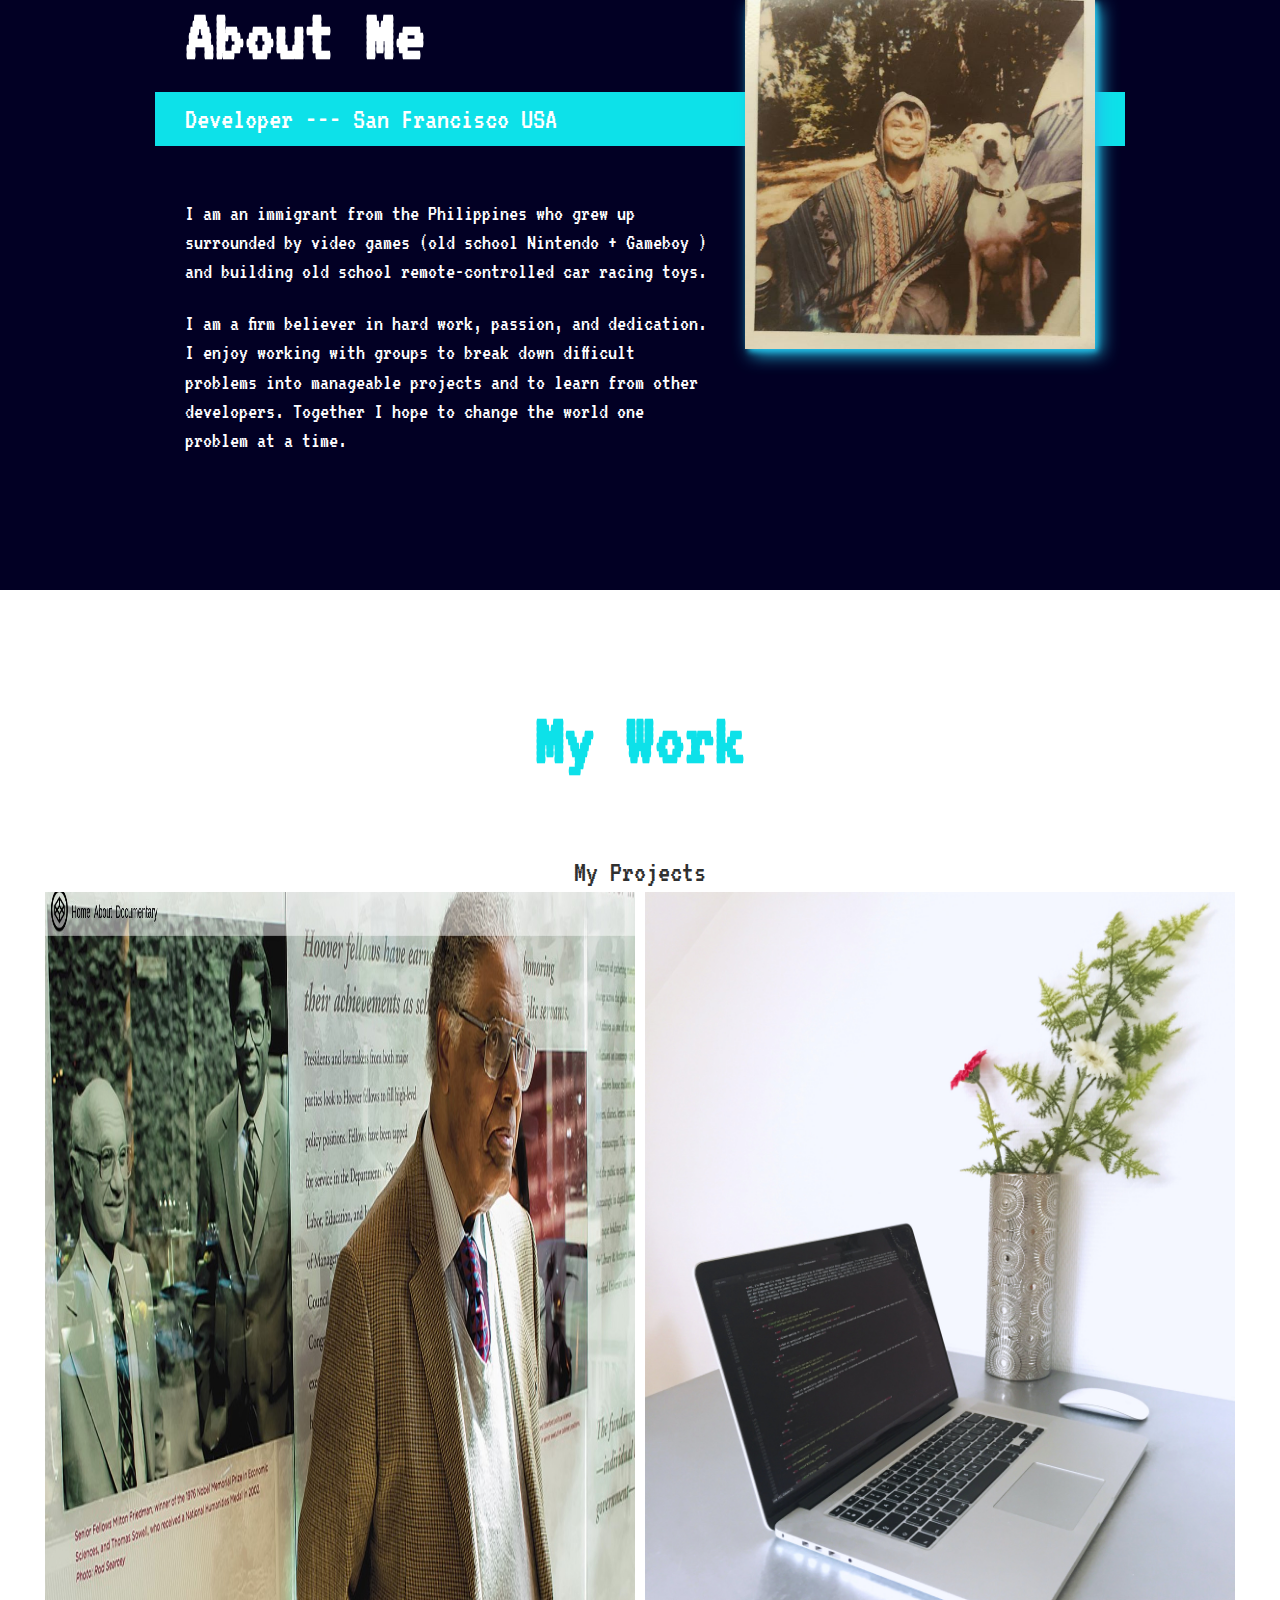
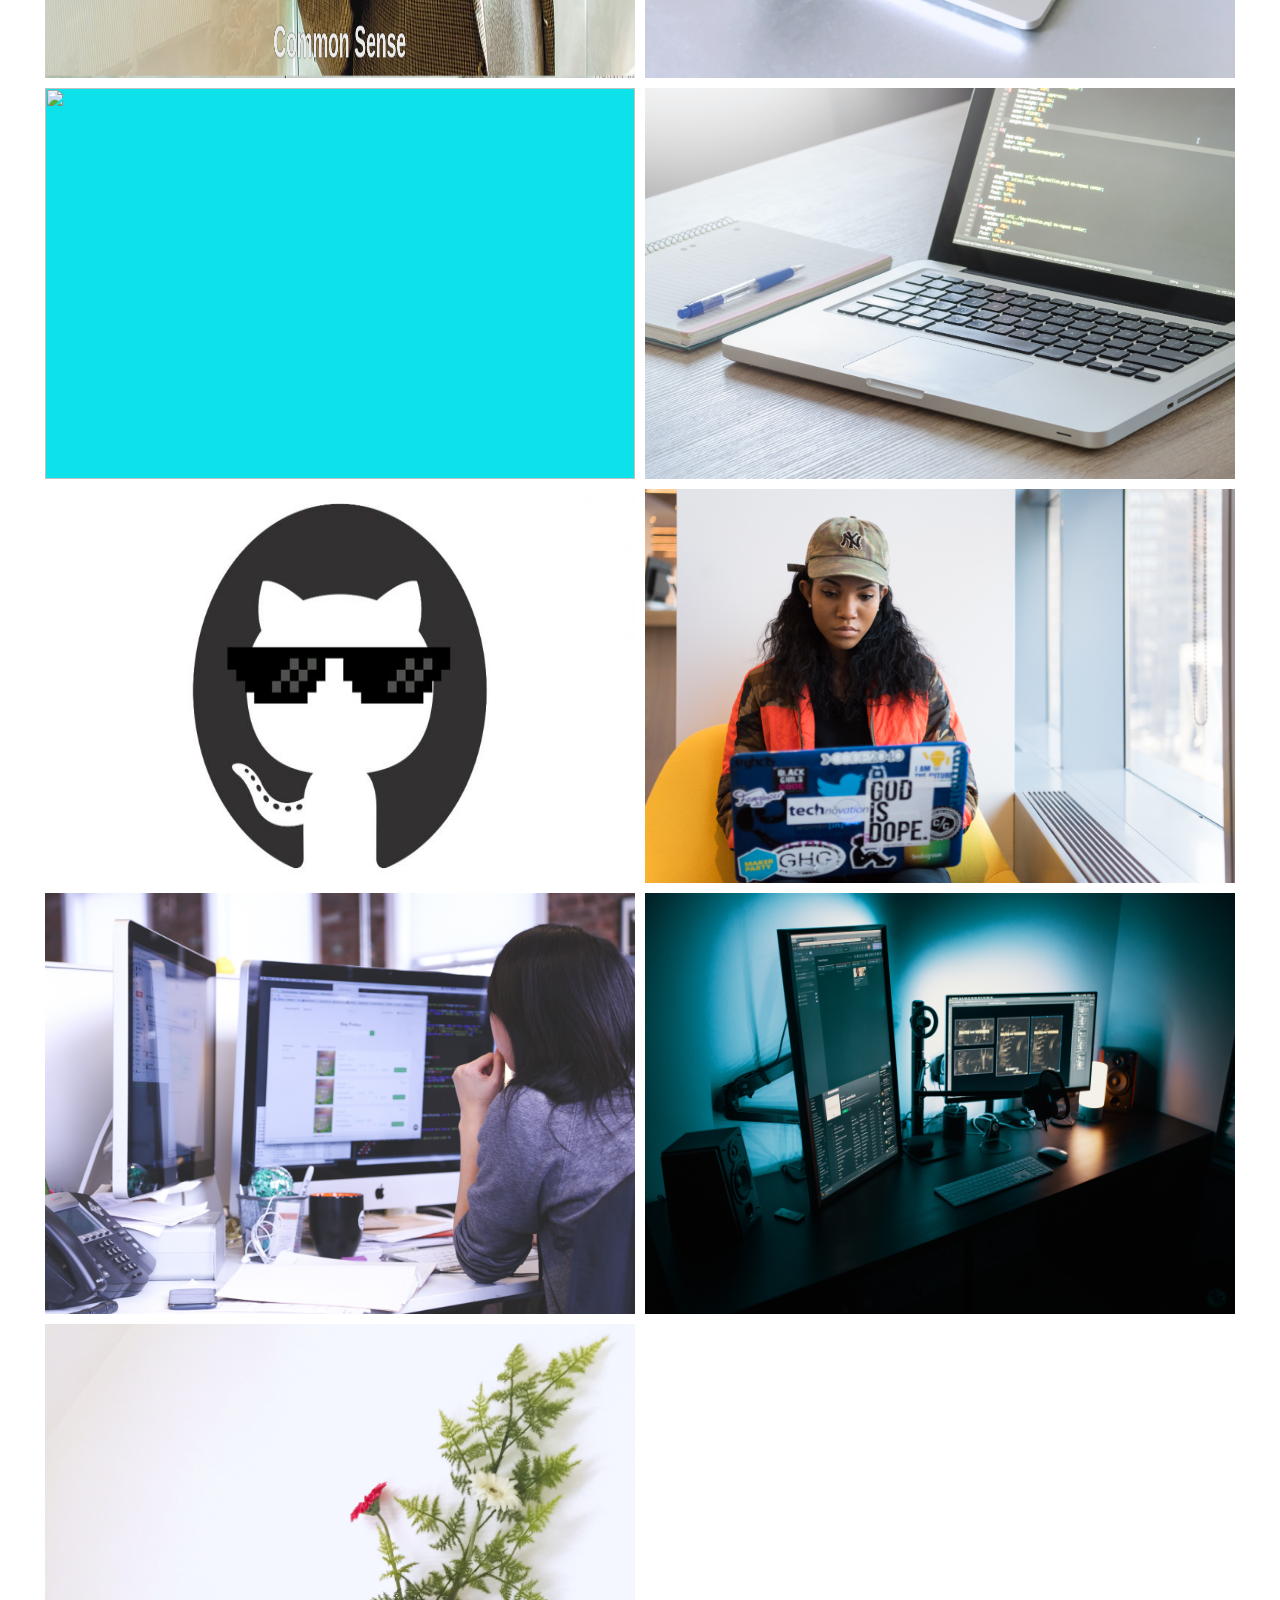
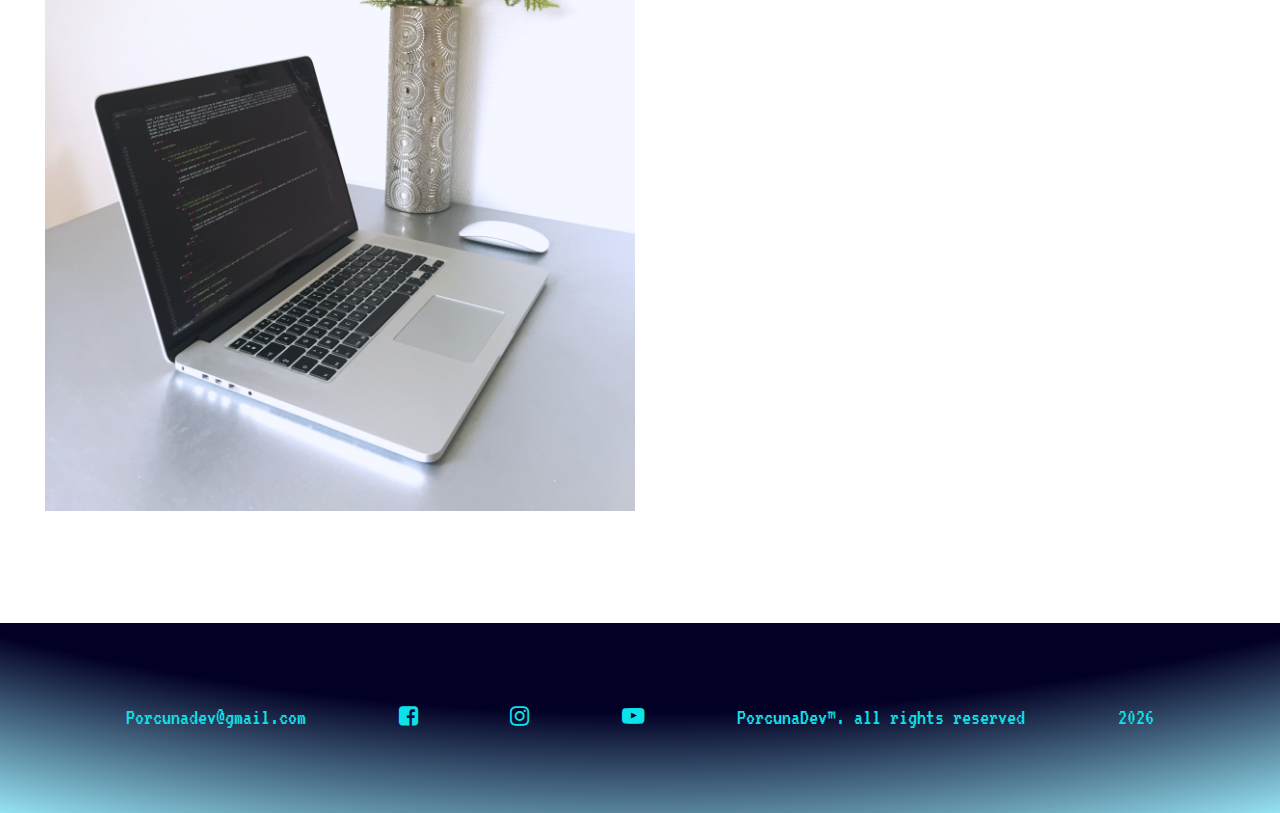
==== commit 4a10a495: "added js for automated date at footer" ====
--- a/index.html
+++ b/index.html
@@ -154,7 +154,7 @@
         </span>
         <span><a href=""><i class="fa fa-youtube-play" aria-hidden="true"></i></a>
         </span>
-        <span>2020 PorcunaDev&trade;. all rights reserved</span>
+        PorcunaDev&trade;. all rights reserved<span id="date"></span>
     
     </footer>  
 
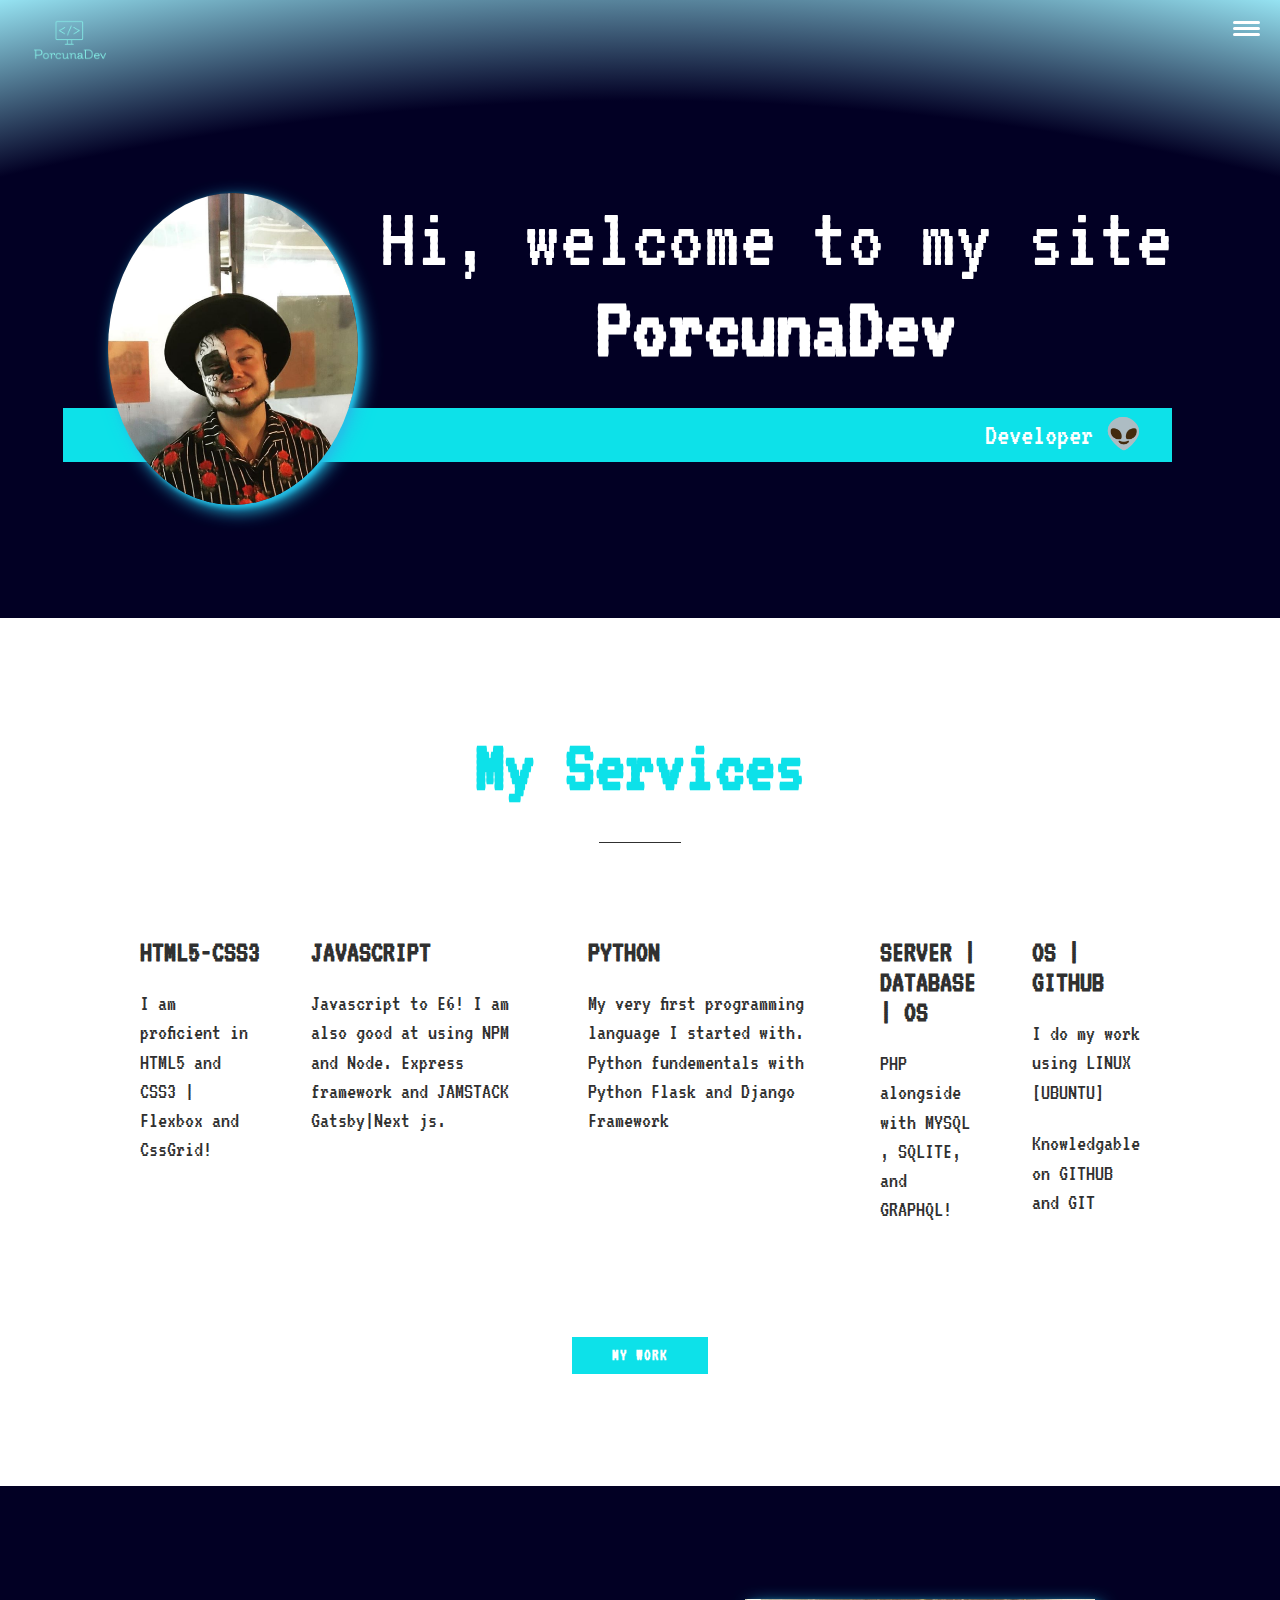
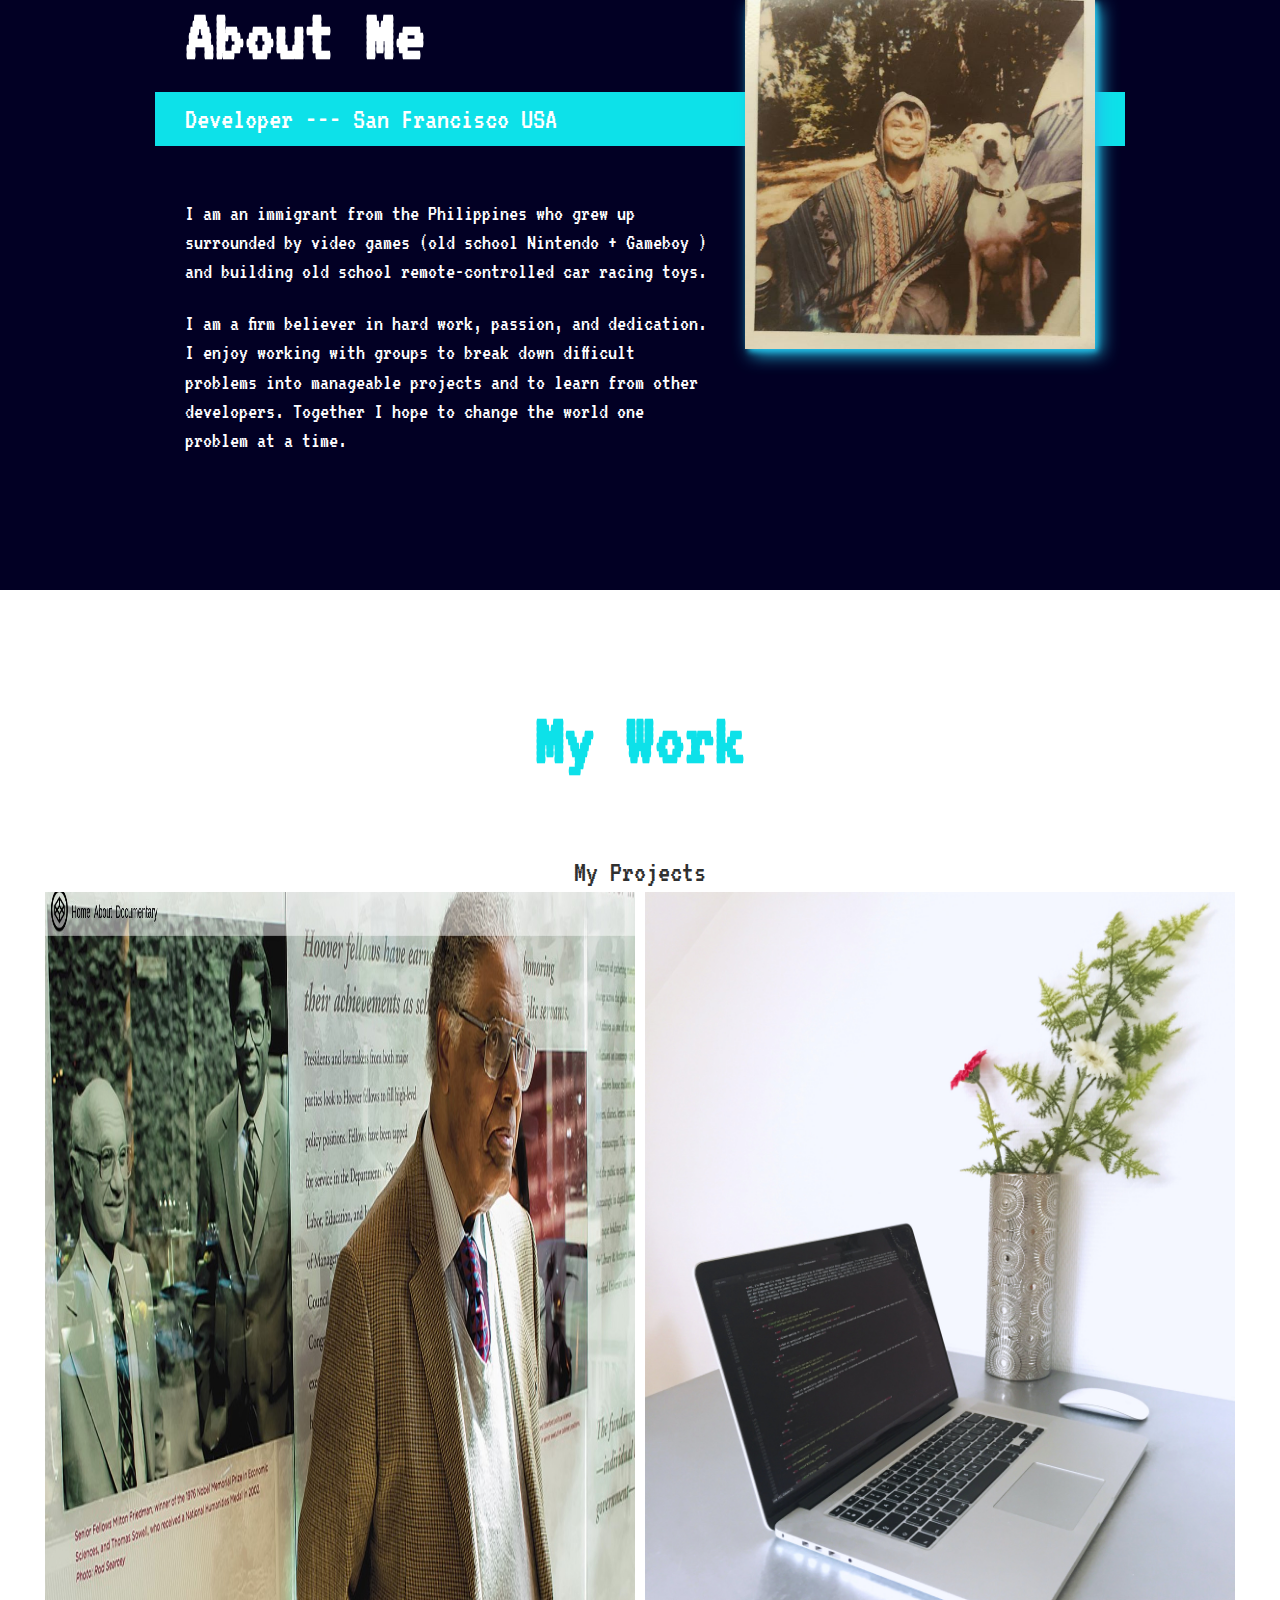
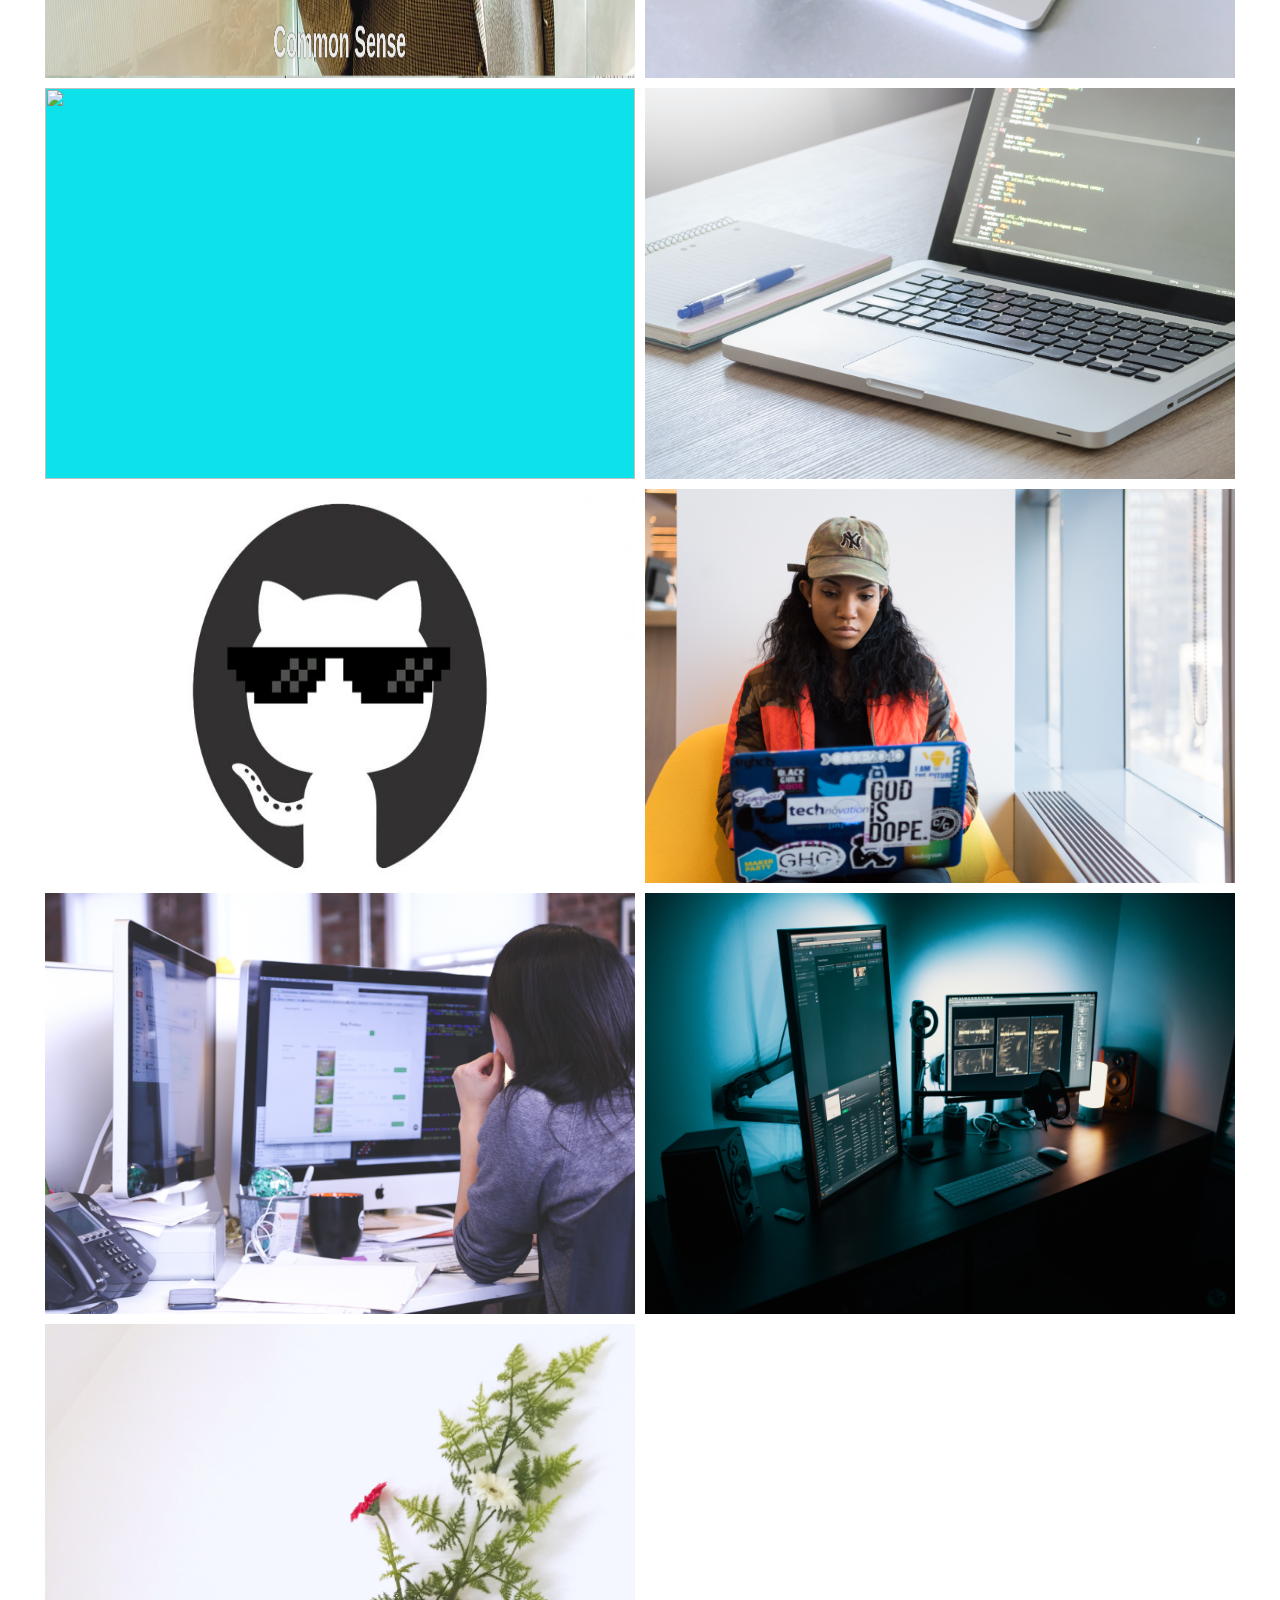
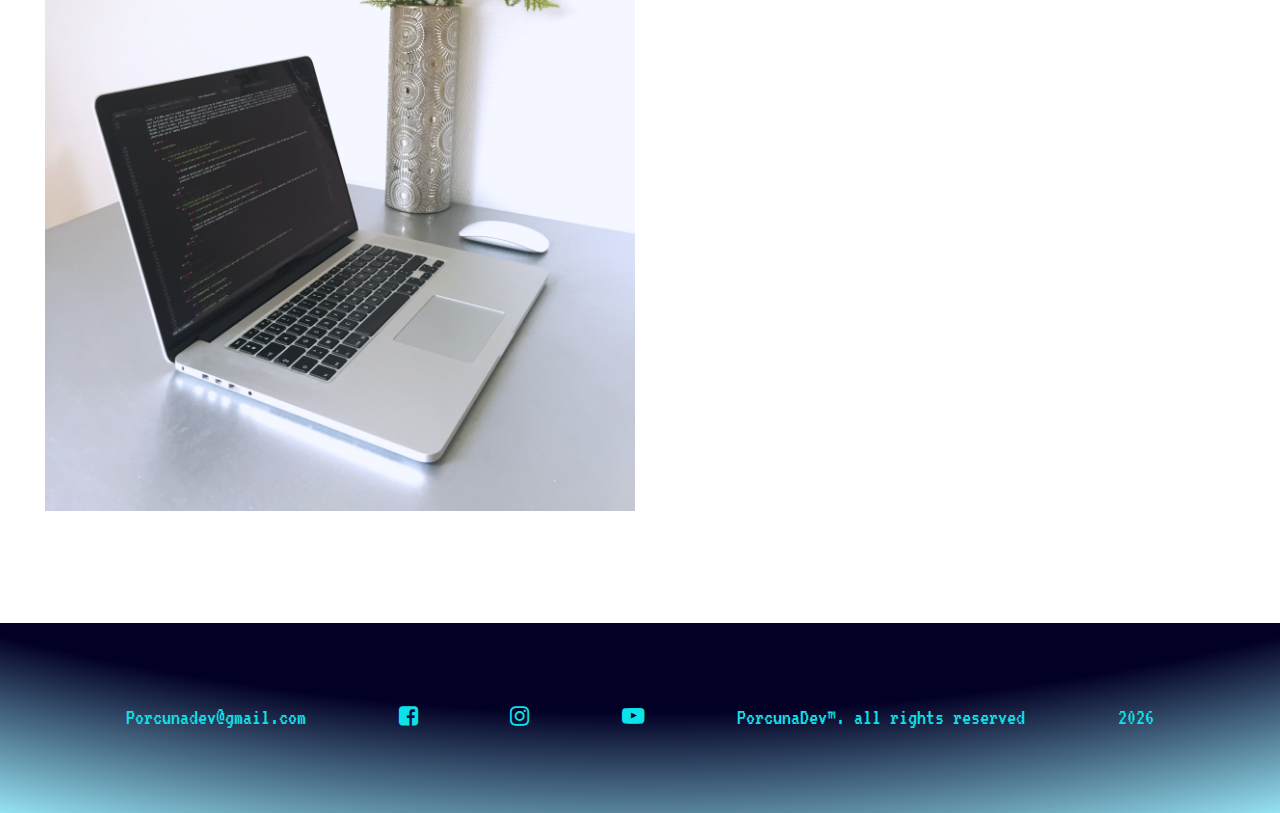
==== commit ebe91fd9: "only need more projects to finish" ====
--- a/index.html
+++ b/index.html
@@ -75,7 +75,7 @@
 
             <div class="service">
                 <h3>OS | GITHUB </h3>
-                <p>I do my work using LINUX [os]</p>
+                <p>I do my work using LINUX [UBUNTU]</p>
                 <p>Knowledgable on GITHUB and GIT</p>
             </div>
 
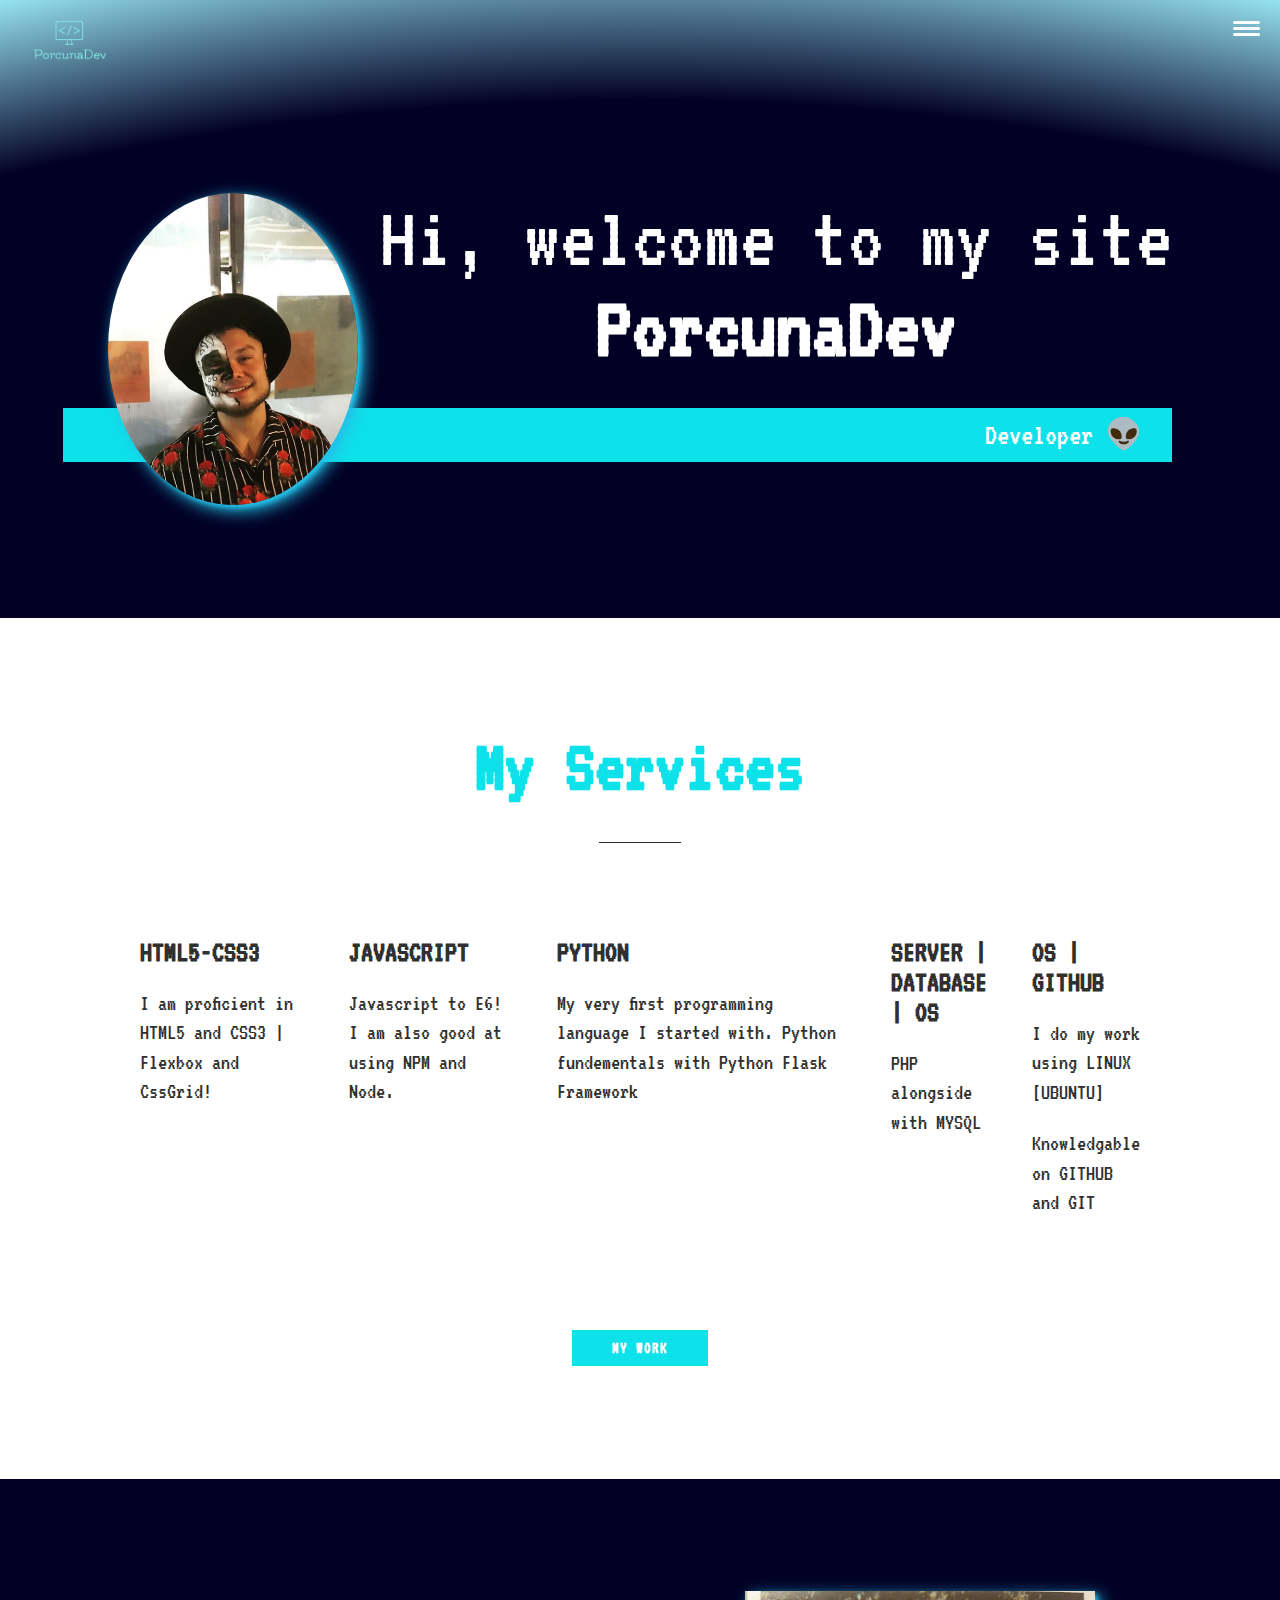
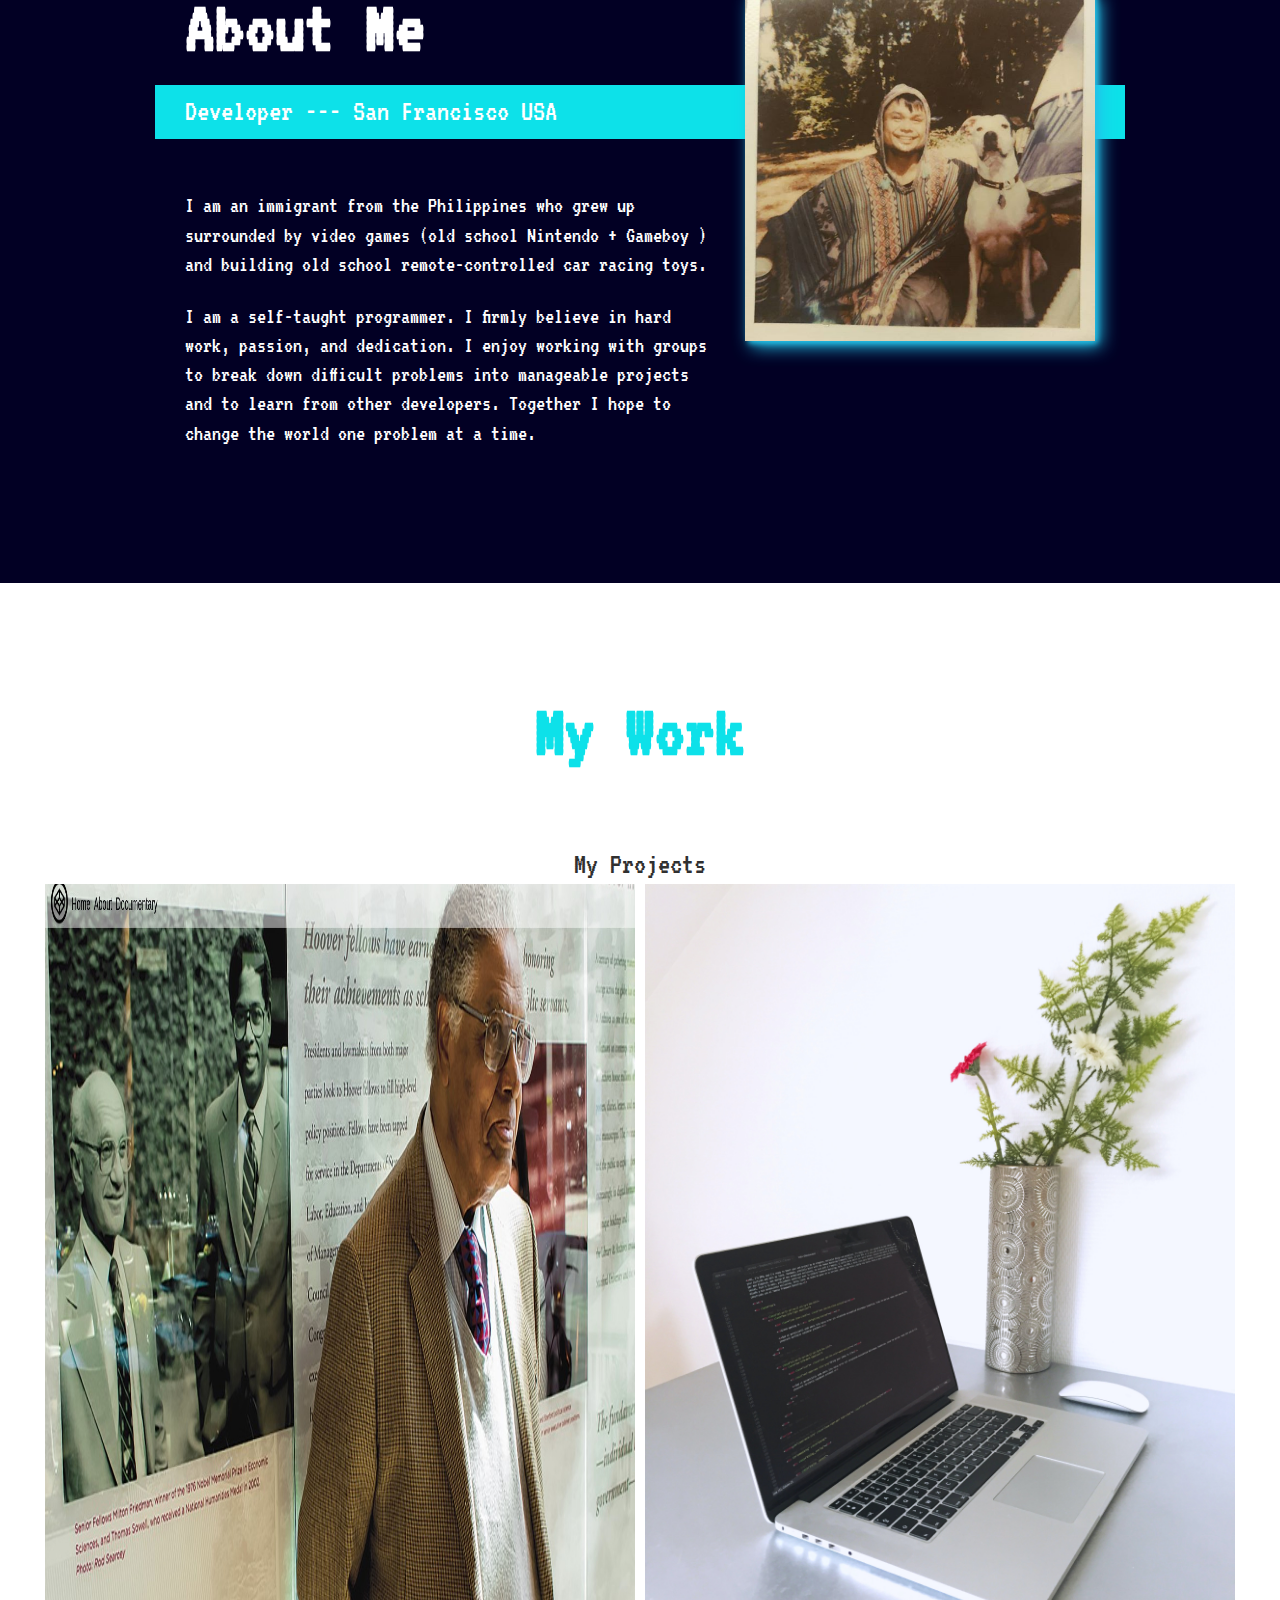
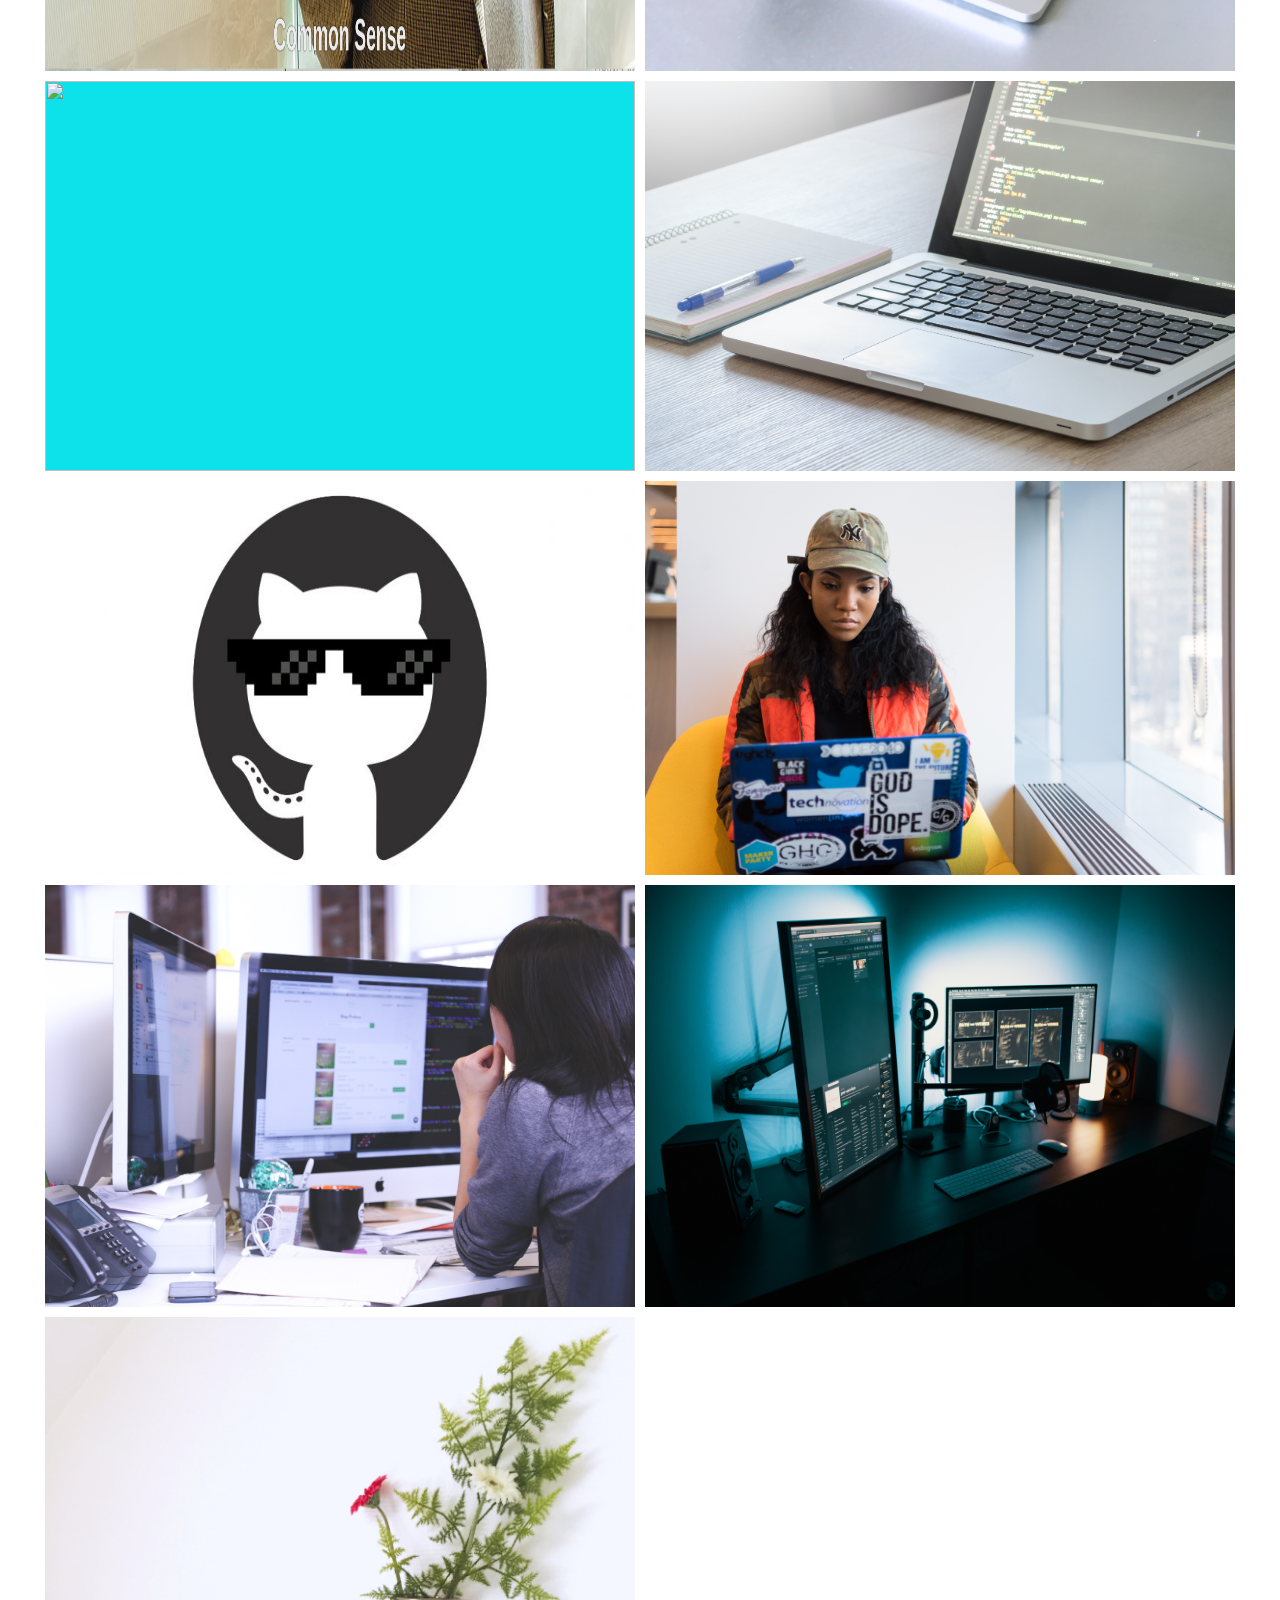
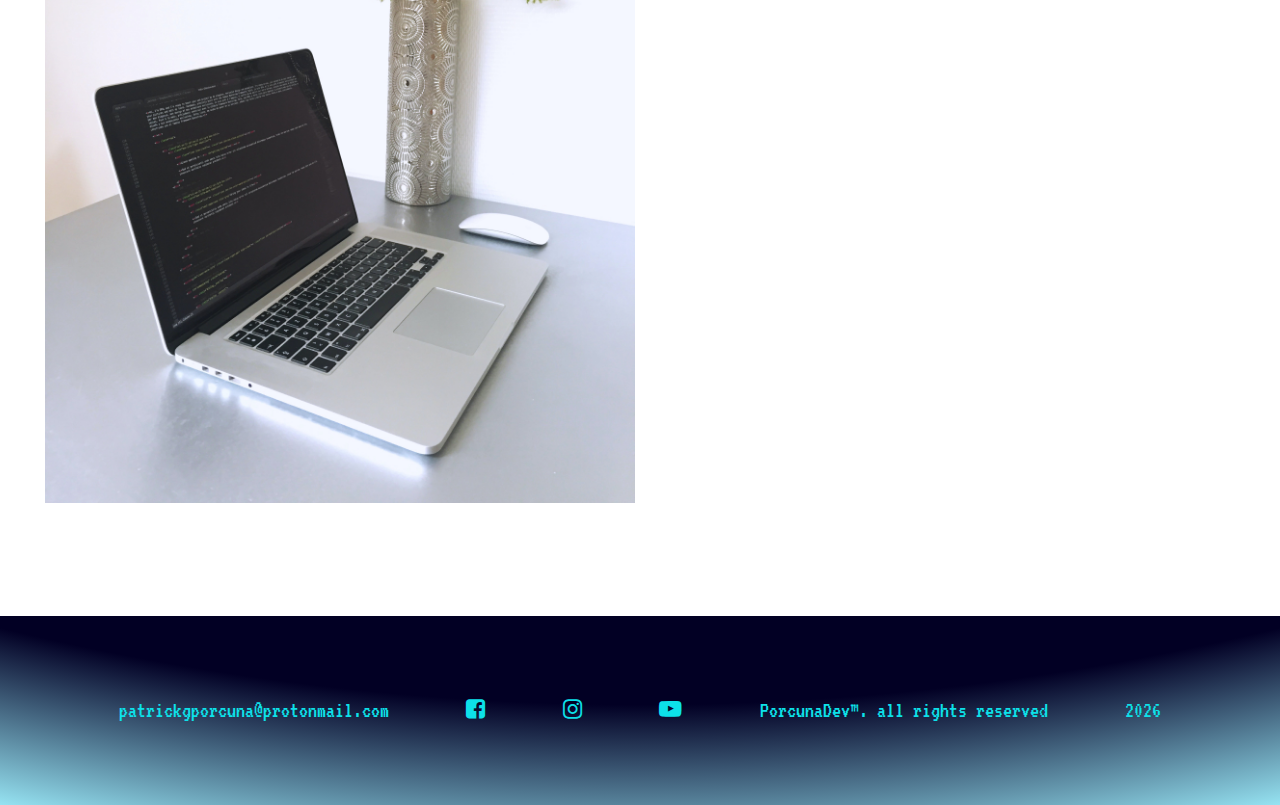
==== commit 92a83bc5: "fixed email" ====
--- a/index.html
+++ b/index.html
@@ -60,17 +60,17 @@
 
             <div class="service">
                 <h3>JAVASCRIPT</h3>
-                <p>Javascript to E6! I am also good at using NPM and Node. Express framework and JAMSTACK Gatsby|Next js. </p>
+                <p>Javascript to E6! I am also good at using NPM and Node. </p>
             </div>
 
             <div class="service">
                 <h3>PYTHON</h3>
-                <p>My very first programming language I started with. Python fundementals with Python Flask and Django Framework</p>
+                <p>My very first programming language I started with. Python fundementals with Python Flask Framework</p>
             </div>
 
             <div class="service">
                 <h3>SERVER | DATABASE | OS</h3>
-                <p>PHP alongside with MYSQL , SQLITE, and GRAPHQL!</p>
+                <p>PHP alongside with MYSQL</p>
             </div>
 
             <div class="service">
@@ -95,7 +95,7 @@
 
         <div class="about__me--body">
             <p>I am an immigrant from the Philippines who grew up surrounded by video games (old school Nintendo +  Gameboy ) and building old school remote-controlled car racing toys. </p>
-            <p>I am a firm believer in hard work, passion, and dedication. I enjoy working with groups to break down difficult problems into manageable projects and to learn from other developers. Together I hope to change the world one problem at a time. </p>
+            <p>I am a self-taught programmer. I firmly believe in hard work, passion, and dedication. I enjoy working with groups to break down difficult problems into manageable projects and to learn from other developers. Together I hope to change the world one problem at a time. </p>
         </div>
 
         <img class="about__me--img" src="css\pat&cleo.jpg.png" alt="patrick and cleo chillin">
@@ -147,12 +147,12 @@
 
     <footer class="footer">
 
-        <a href="mailto:porcunadev@gmail.com" class="footer-link">Porcunadev@gmail.com</a>
+        <a href="mailto:patrickgporcuna@protonmail.com" class="footer-link">patrickgporcuna@protonmail.com</a>
         <span><a href=""><i class="fa fa-facebook-square" aria-hidden="true"></i></a>
         </span>
-        <span><a href=""><i class="fa fa-instagram" aria-hidden="true"></i></a>
+        <span><a href="http://www.instagram.com/patdapistol"><i class="fa fa-instagram" aria-hidden="true"></i></a>
         </span>
-        <span><a href=""><i class="fa fa-youtube-play" aria-hidden="true"></i></a>
+        <span><a href="http://www.youtube.com/emanresu"><i class="fa fa-youtube-play" aria-hidden="true"></i></a>
         </span>
         PorcunaDev&trade;. all rights reserved<span id="date"></span>
     
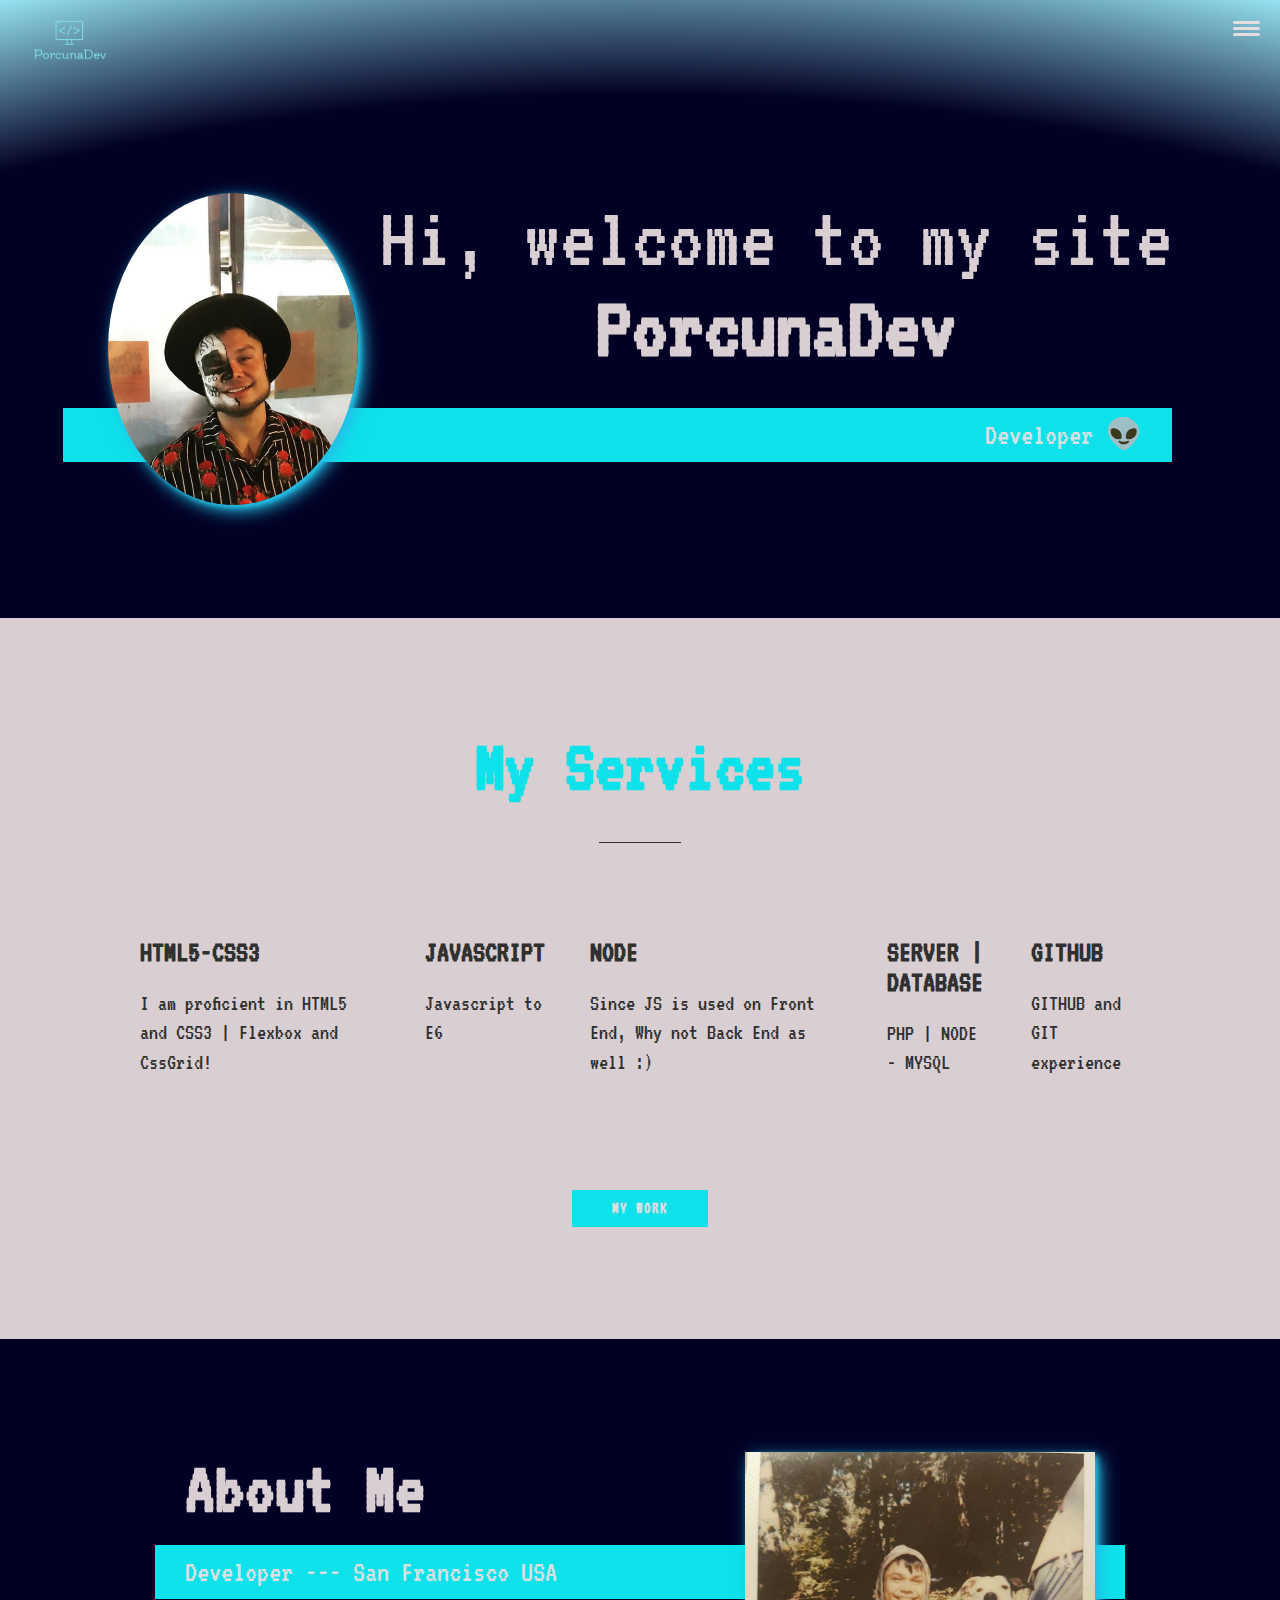
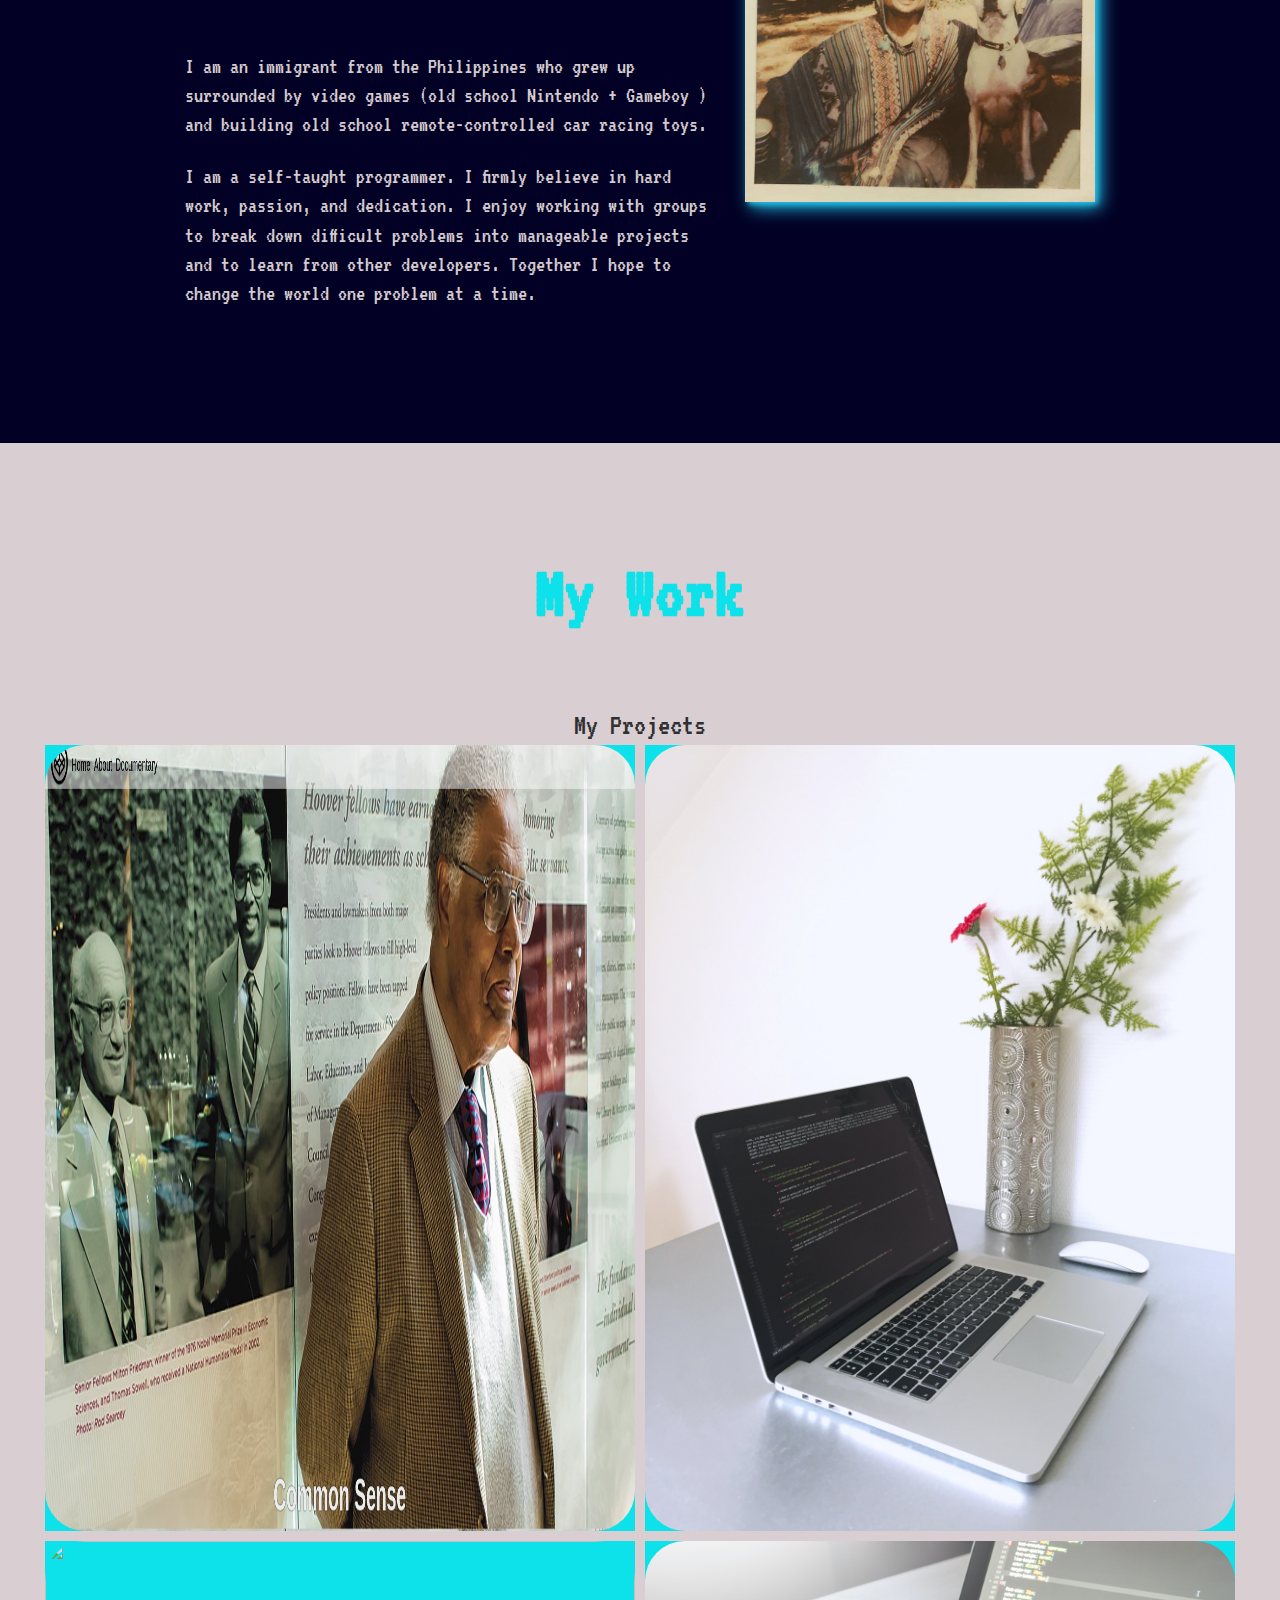
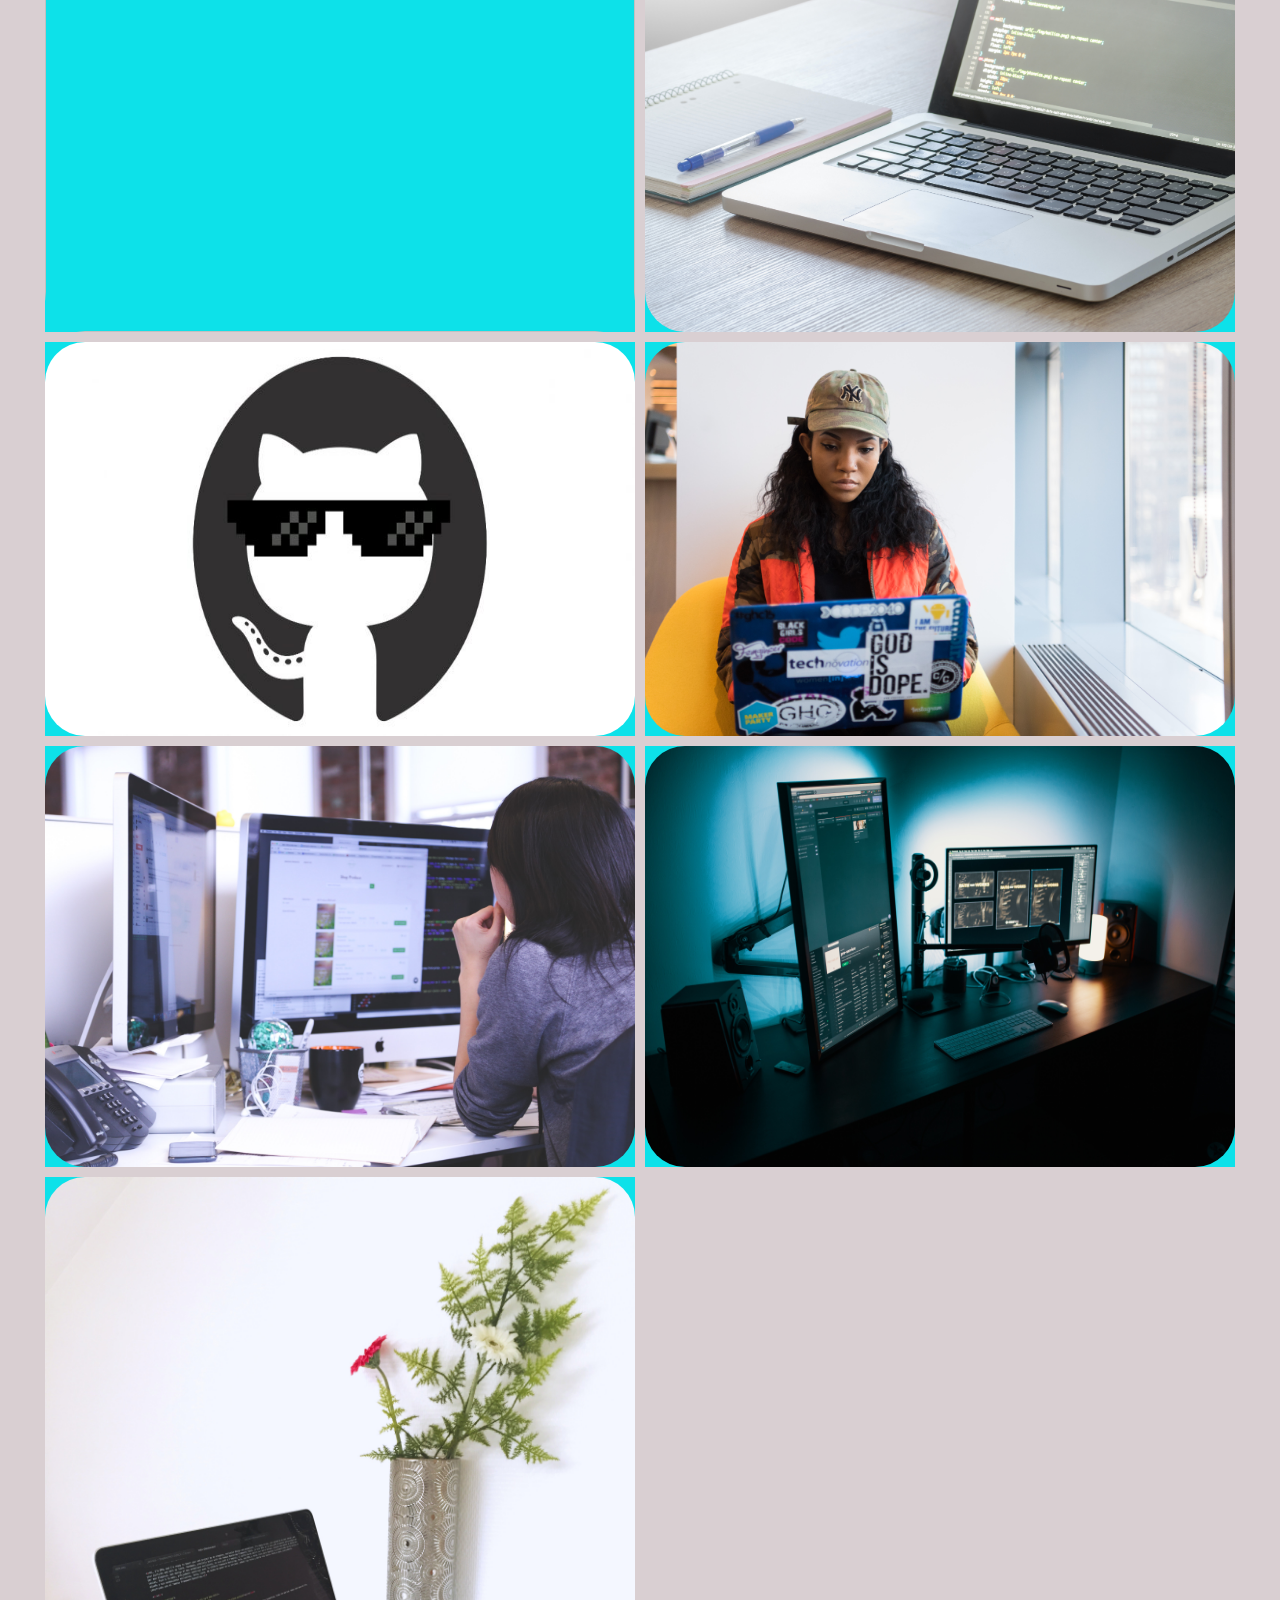
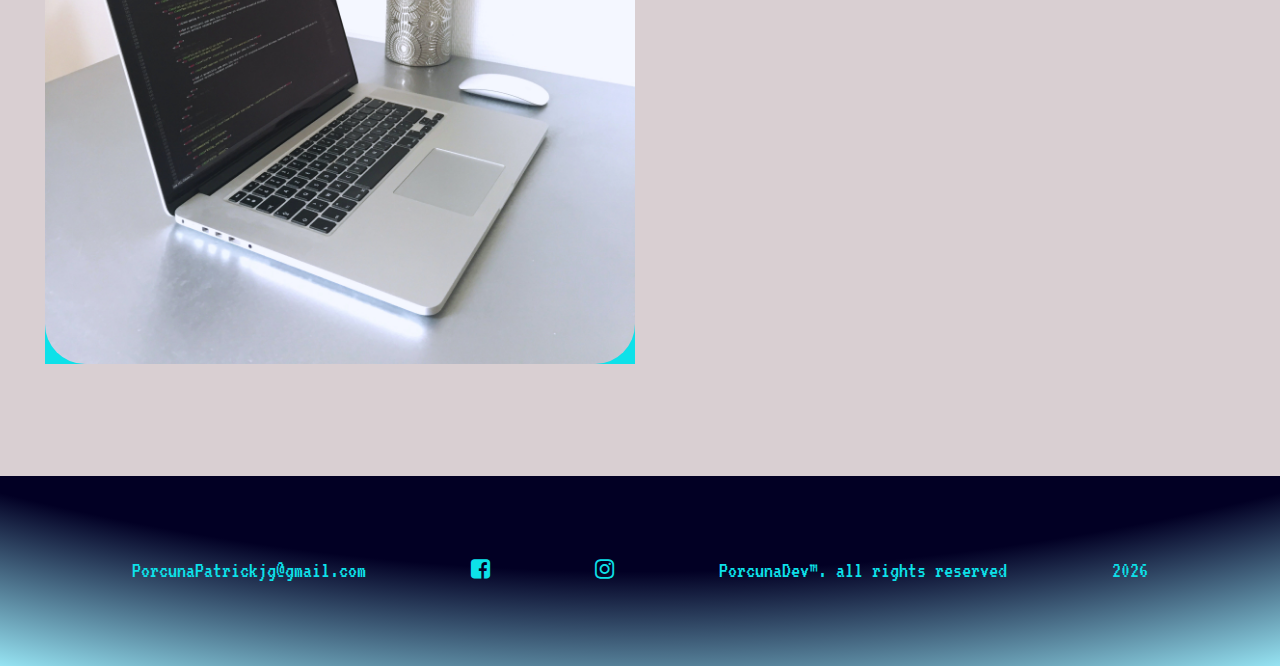
==== commit a24fafa8: "more" ====
--- a/index.html
+++ b/index.html
@@ -16,7 +16,7 @@
 
     <header class="header">
         <div class="logo">
-            <img src="css\porcunaDev.png" alt="">
+            <img src="css\porcunaDev.png" alt="my picture">
         </div>
 
         <button class="nav__toggle" aria-label="toggle-navigation">
@@ -60,23 +60,22 @@
 
             <div class="service">
                 <h3>JAVASCRIPT</h3>
-                <p>Javascript to E6! I am also good at using NPM and Node. </p>
+                <p>Javascript to E6</p>
             </div>
 
             <div class="service">
-                <h3>PYTHON</h3>
-                <p>My very first programming language I started with. Python fundementals with Python Flask Framework</p>
+                <h3>NODE</h3>
+                <p>Since JS is used on Front End, Why not Back End as well :)</p>
             </div>
 
             <div class="service">
-                <h3>SERVER | DATABASE | OS</h3>
-                <p>PHP alongside with MYSQL</p>
+                <h3>SERVER | DATABASE</h3>
+                <p>PHP | NODE -  MYSQL</p>
             </div>
 
             <div class="service">
-                <h3>OS | GITHUB </h3>
-                <p>I do my work using LINUX [UBUNTU]</p>
-                <p>Knowledgable on GITHUB and GIT</p>
+                <h3>GITHUB </h3>
+                <p>GITHUB and GIT experience</p>
             </div>
 
         </div>
@@ -147,13 +146,12 @@
 
     <footer class="footer">
 
-        <a href="mailto:patrickgporcuna@protonmail.com" class="footer-link">patrickgporcuna@protonmail.com</a>
+        <a href="mailto:porcunapatrickjg@gmail.com" class="footer-link">PorcunaPatrickjg@gmail.com</a>
         <span><a href=""><i class="fa fa-facebook-square" aria-hidden="true"></i></a>
         </span>
         <span><a href="http://www.instagram.com/patdapistol"><i class="fa fa-instagram" aria-hidden="true"></i></a>
         </span>
-        <span><a href="http://www.youtube.com/emanresu"><i class="fa fa-youtube-play" aria-hidden="true"></i></a>
-        </span>
+
         PorcunaDev&trade;. all rights reserved<span id="date"></span>
     
     </footer>  
